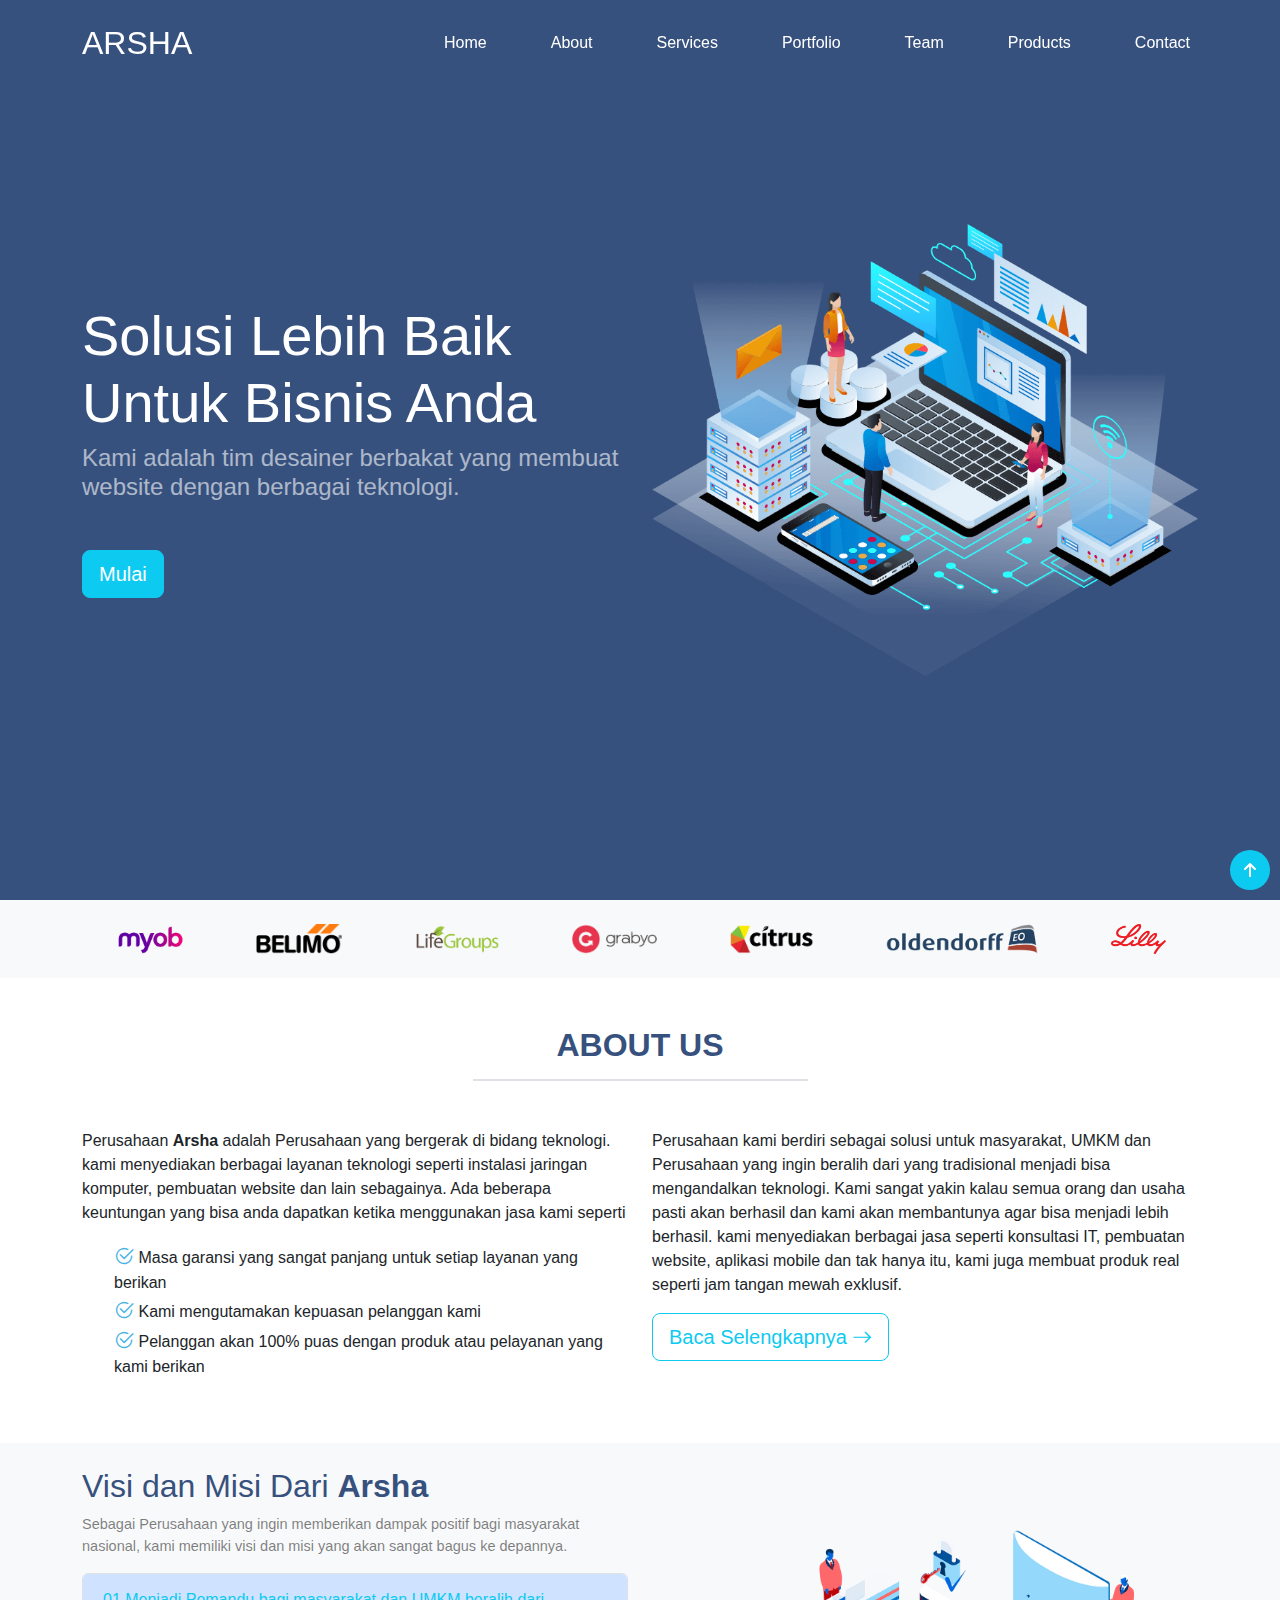
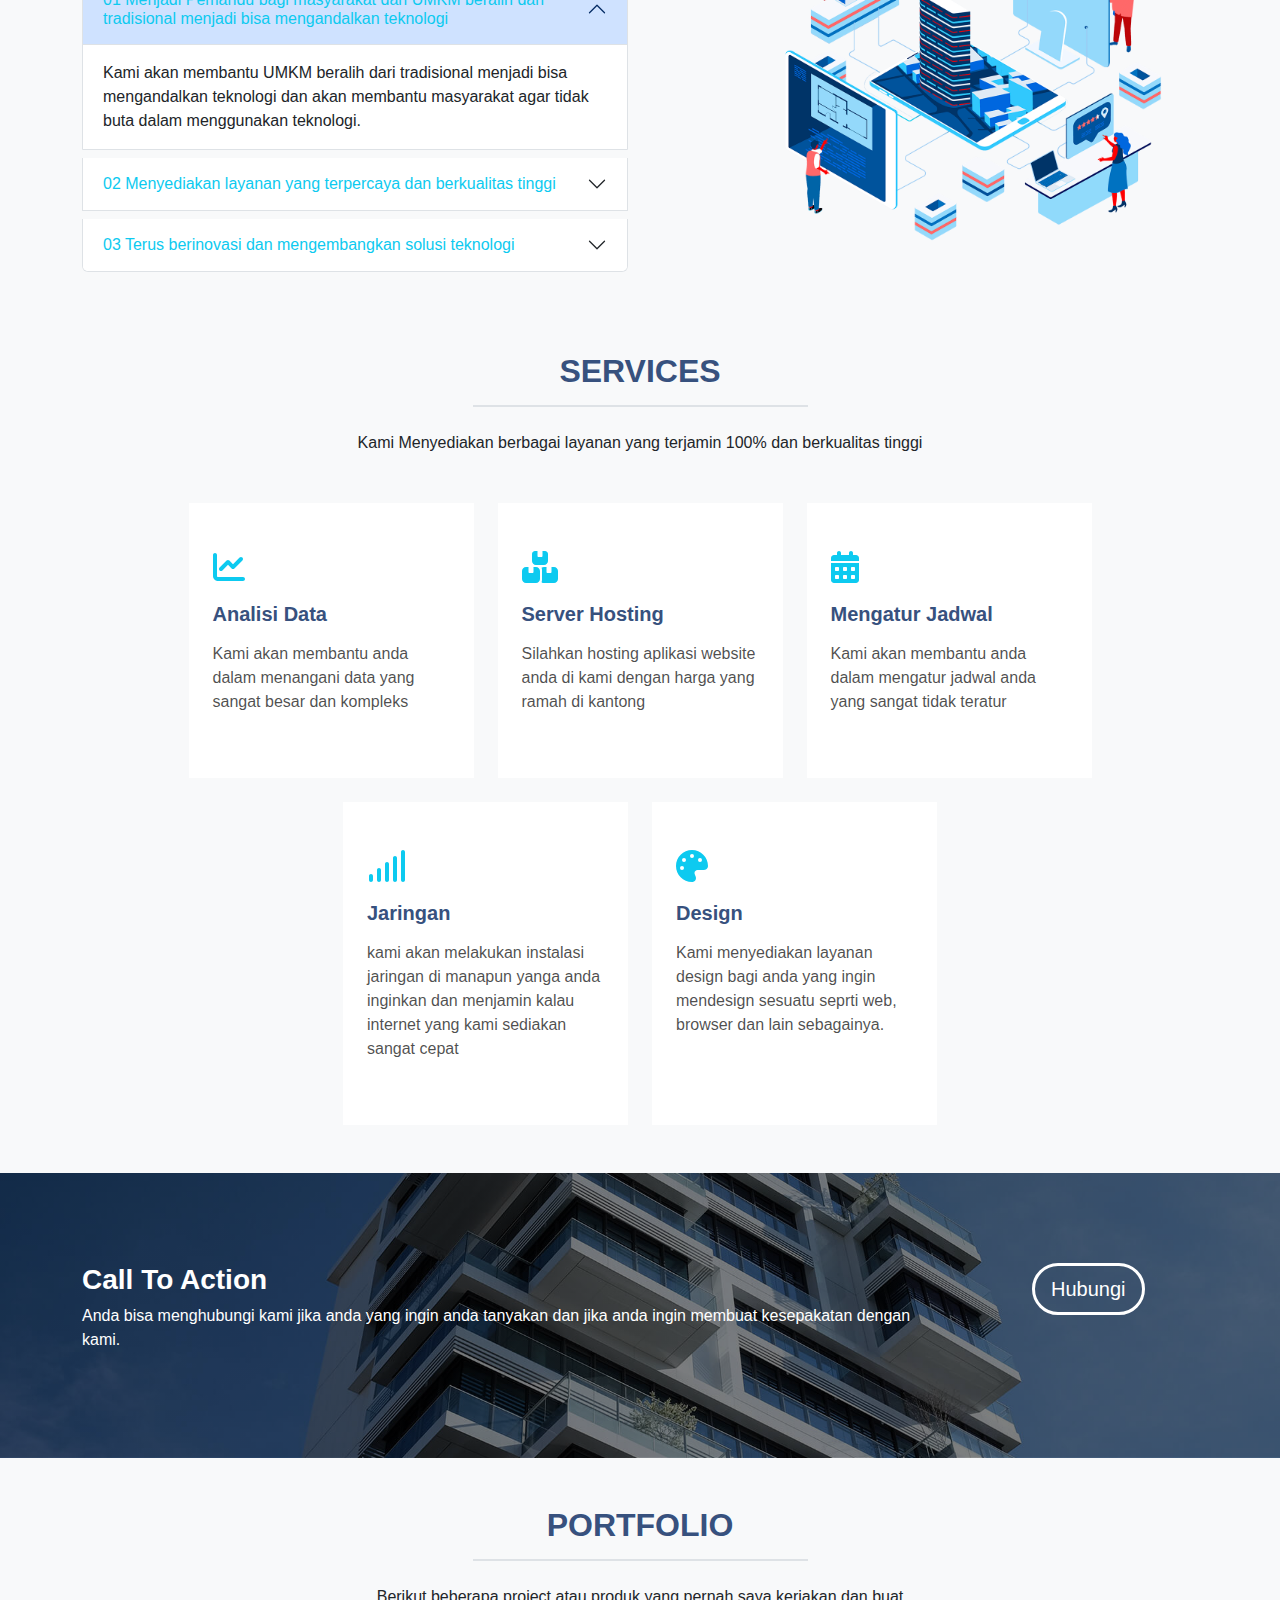
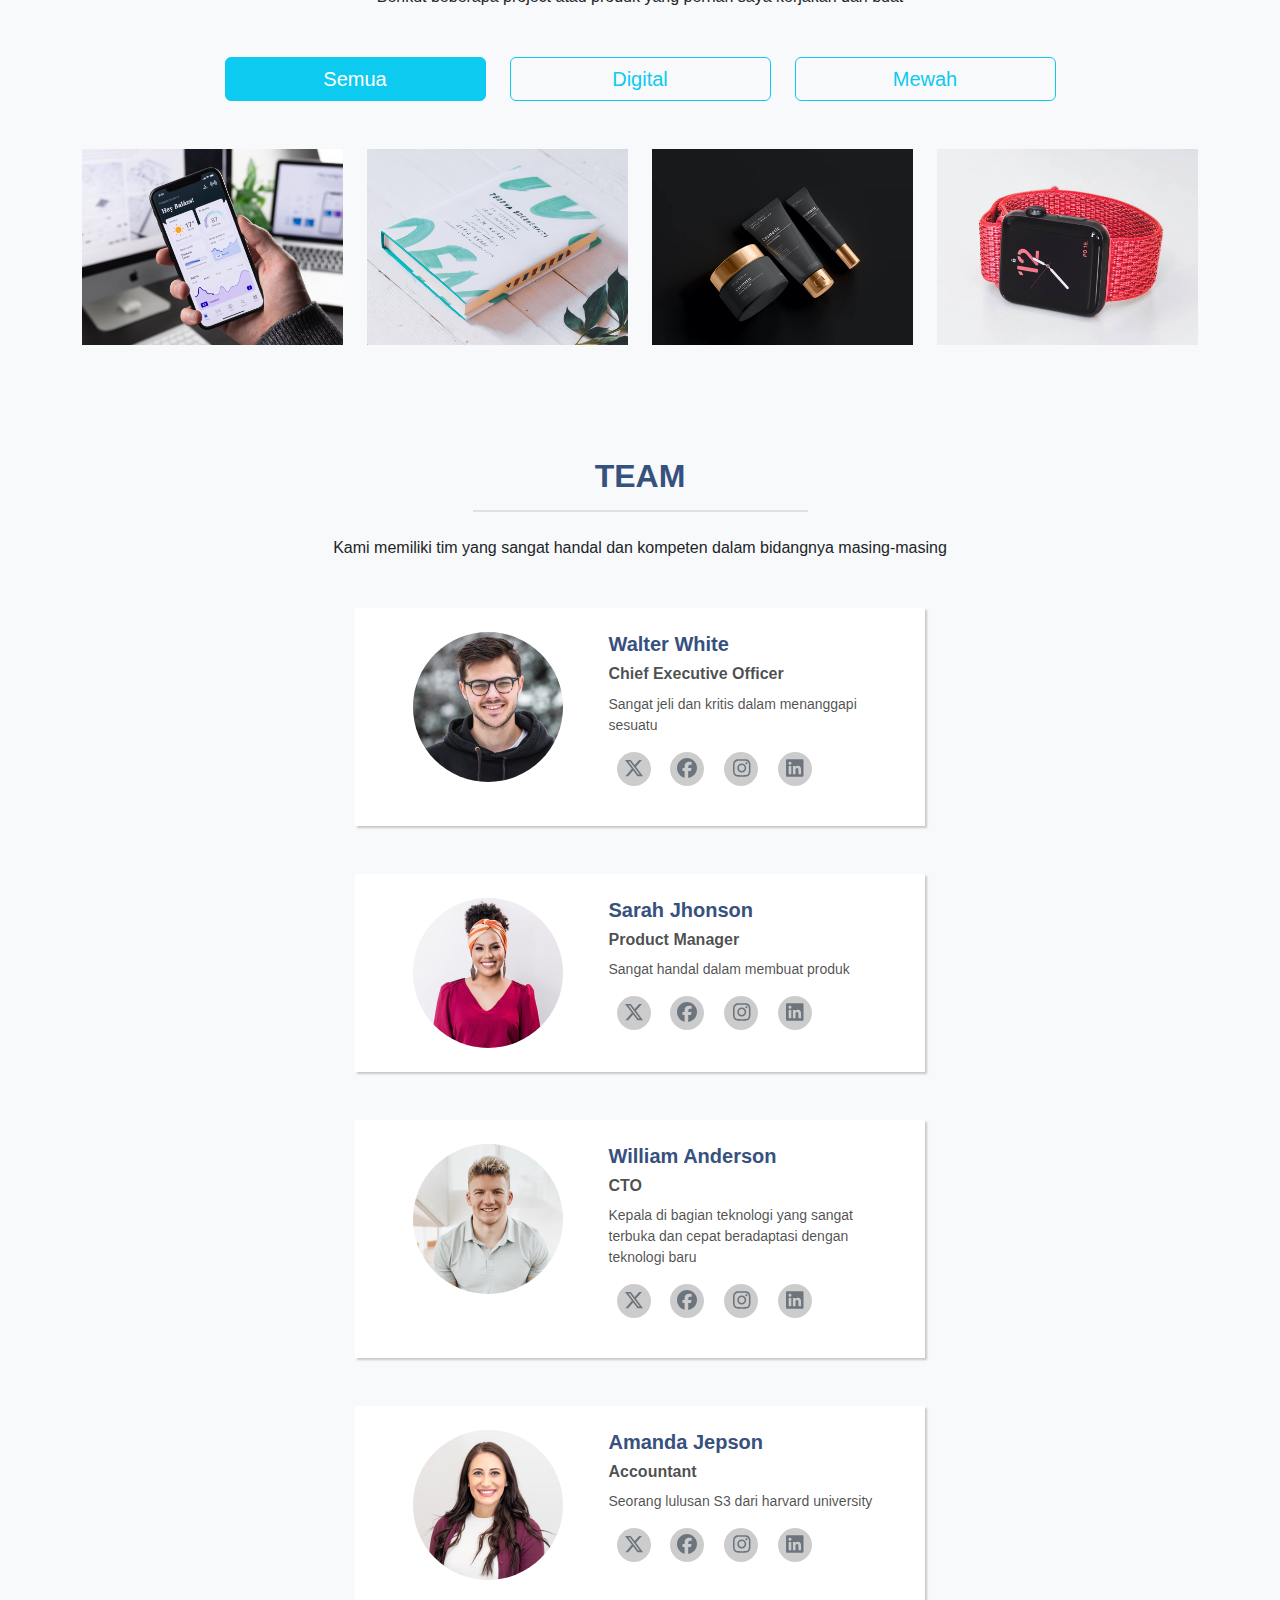
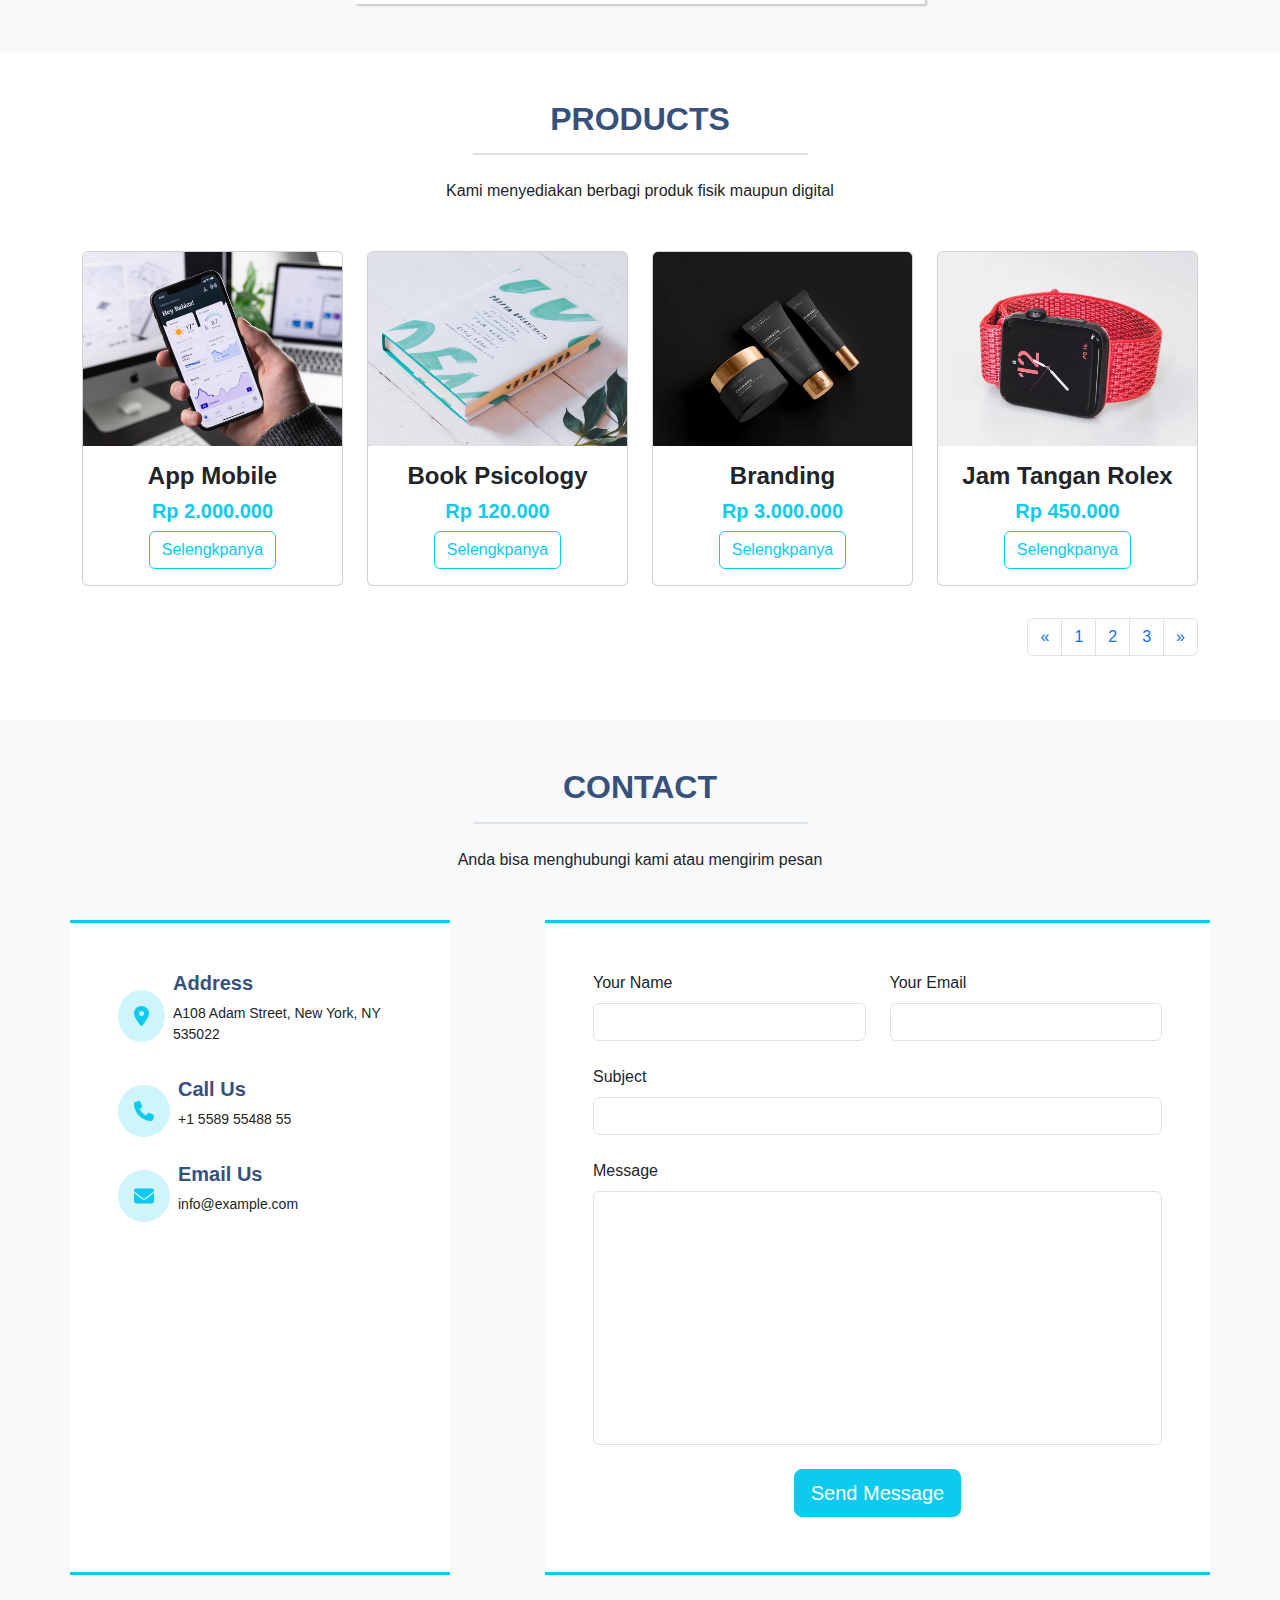
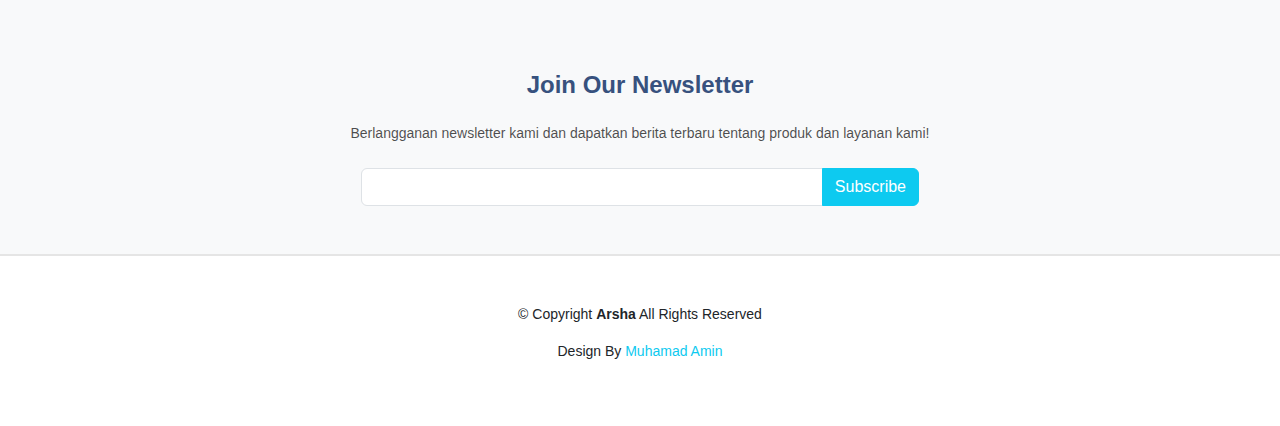
==== index.html @ fa9aa3b6 "membuat company profile Arsha menggunakan bootstrap dan fontawesome" ====
<!DOCTYPE html>
<html lang="en">

<head>
    <meta charset="UTF-8">
    <meta name="viewport" content="width=device-width, initial-scale=1.0">
    <title>Arsha</title>
    <link rel="stylesheet" href="assets/css/bootstrap.min.css">
    <link href="assets/vendor/bootstrap-icons/bootstrap-icons.css" rel="stylesheet">
    <link rel="stylesheet" href="fontawesome/css/all.min.css">
    <link rel="stylesheet" href="assets/css/lightbox.min.css">
    <link rel="shortcut icon" href="assets/img/apple-touch-icon.png" type="image/x-icon">
    <link rel="stylesheet" href="assets/css/style.css">
    <link rel="stylesheet" href="assets/css/responsive.css">
</head>

<body>

    <!-- Header Start -->
    <header>
        <nav class="navbar navbar-expand-lg navbar-dark bg-tranparent fixed-top">
            <div class="container">
                <a class="navbar-brand" href="#">ARSHA</a>
                <button class="navbar-toggler d-lg-none" type="button" data-bs-toggle="collapse"
                    data-bs-target="#collapsibleNavId" aria-controls="collapsibleNavId" aria-expanded="false"
                    aria-label="Toggle navigation">
                    <span class="navbar-toggler-icon"></span>
                </button>
                <div class="collapse navbar-collapse" id="collapsibleNavId">
                    <ul class="navbar-nav ms-auto">
                        <li class="nav-item me-5">
                            <a class="nav-link active" href="#home" aria-current="page">Home </a>
                        </li>
                        <li class="nav-item me-5">
                            <a class="nav-link active" href="#about">About</a>
                        </li>
                        <li class="nav-item me-5">
                            <a class="nav-link active" href="#services">Services</a>
                        </li>
                        <li class="nav-item me-5">
                            <a class="nav-link active" href="#portfolio">Portfolio</a>
                        </li>
                        <li class="nav-item me-5">
                            <a class="nav-link active" href="#team">Team</a>
                        </li>
                        <li class="nav-item me-5">
                            <a class="nav-link active" href="#products">Products</a>
                        </li>
                        <li class="nav-item">
                            <a class="nav-link active" href="#contact">Contact</a>
                        </li>
                    </ul>
                </div>
            </div>
        </nav>
    </header>
    <!-- Header End -->

    <main>

        <!-- Home Start -->
        <section id="home" class="container-fluid home">
            <div class="container h-100">
                <div class="row h-100">
                    <div class="col-md-6 text-white d-flex align-items-center mt-5 mt-md-0">
                        <div>
                            <h2 class="display-4">Solusi Lebih Baik Untuk Bisnis Anda</h2>
                            <h4 class="text-subhome display-7">
                                Kami adalah tim desainer berbakat yang membuat website dengan berbagai teknologi.
                            </h4>

                            <div class="mt-5">
                                <button class="btn btn-info btn-lg text-white">Mulai</button>
                            </div>
                        </div>
                    </div>
                    <div class="col-md-6 d-flex align-items-center">
                        <img src="assets/img/hero-img.png" class="img-fluid" alt="">
                    </div>
                </div>
            </div>
        </section>
        <!-- Home End -->

        <!-- Client Start -->
        <section id="client" class="container-fluid bg-light py-4 client">
            <div class="container">
                <div class="row gx-2 justify-content-center">
                    <img src="assets/img/clients/client-1.png" class="mx-auto mb-md-0 mb-2" alt="">
                    <img src="assets/img/clients/client-2.png" class="mx-auto mb-md-0 mb-2" alt="">
                    <img src="assets/img/clients/client-3.png" class="mx-auto mb-md-0 mb-2" alt="">
                    <img src="assets/img/clients/client-4.png" class="mx-auto mb-md-0 mb-2" alt="">
                    <img src="assets/img/clients/client-5.png" class="mx-auto mb-md-0 mb-2" alt="">
                    <img src="assets/img/clients/client-7.png" class="mx-auto mb-md-0 mb-2" alt="">
                    <img src="assets/img/clients/client-8.png" class="mx-auto mb-md-0 mb-2" alt="">
                </div>
            </div>
        </section>
        <!-- Client End -->

        <!-- About Start -->
        <section id="about" class="container-fluid about py-5">
            <div class="container">
                <h2 class="text-center fw-bold about-title">ABOUT US</h2>
                <div class="d-flex justify-content-center">
                    <div class="border"></div>
                </div>
                <div class="row mt-5">
                    <div class="col-md-6">
                        <p>
                            Perusahaan <b>Arsha</b> adalah Perusahaan yang bergerak di bidang teknologi. kami
                            menyediakan berbagai layanan teknologi seperti instalasi jaringan komputer, pembuatan
                            website dan lain sebagainya. Ada beberapa keuntungan yang bisa anda dapatkan ketika
                            menggunakan jasa kami seperti
                        </p>
                        <ul>
                            <li>
                                <i class="bi bi-check2-circle fs-5"></i> <span>Masa garansi yang sangat panjang untuk
                                    setiap layanan yang berikan</span>
                            </li>
                            <li>
                                <i class="bi bi-check2-circle fs-5"></i> <span>Kami mengutamakan kepuasan pelanggan
                                    kami</span>
                            </li>
                            <li>
                                <i class="bi bi-check2-circle fs-5"></i> <span>Pelanggan akan 100% puas dengan produk
                                    atau pelayanan yang kami berikan</span>
                            </li>
                        </ul>
                    </div>
                    <div class="col-md-6">
                        <p>
                            Perusahaan kami berdiri sebagai solusi untuk masyarakat, UMKM dan Perusahaan yang ingin
                            beralih dari yang tradisional menjadi bisa mengandalkan teknologi. Kami sangat yakin kalau
                            semua orang dan usaha pasti akan berhasil dan kami akan membantunya agar bisa menjadi lebih
                            berhasil. kami menyediakan berbagai jasa seperti konsultasi IT, pembuatan website, aplikasi
                            mobile dan tak hanya itu, kami juga membuat produk real seperti jam tangan mewah exklusif.
                        </p>
                        <a href="#" class="btn btn-outline-info btn-lg">Baca Selengkapnya <i
                                class="bi bi-arrow-right"></i></a>
                    </div>
                </div>
            </div>
        </section>
        <!-- About End -->

        <!-- Moto Start -->
        <section id="moto" class="container-fluid bg-light py-4 moto">
            <div class="container">
                <div class="row">

                    <div class="col-lg-6 moto-text">
                        <h2 class="fs-2">Visi dan Misi Dari <span class="fw-bold">Arsha</span>
                        </h2>
                        <p>
                            Sebagai Perusahaan yang ingin memberikan dampak positif bagi masyarakat nasional, kami
                            memiliki visi dan misi yang akan sangat bagus ke depannya.
                        </p>
                        <div class="accordion" id="accordionExample">

                            <div class="accordion-item mb-2">
                                <h2 class="accordion-header">
                                    <button class="accordion-button text-info" type="button" data-bs-toggle="collapse"
                                        data-bs-target="#collapseOne" aria-expanded="true" aria-controls="collapseOne">
                                        01 Menjadi Pemandu bagi masyarakat dan UMKM beralih dari tradisional menjadi
                                        bisa mengandalkan teknologi
                                    </button>
                                </h2>
                                <div id="collapseOne" class="accordion-collapse collapsed show"
                                    data-bs-parent="#accordionExample">
                                    <div class="accordion-body text-dark">
                                        Kami akan membantu UMKM beralih dari tradisional menjadi bisa mengandalkan
                                        teknologi dan akan membantu masyarakat agar tidak buta dalam menggunakan
                                        teknologi.
                                    </div>
                                </div>
                            </div>

                            <div class="accordion-item mb-2">
                                <h2 class="accordion-header">
                                    <button class="accordion-button collapsed text-info" type="button"
                                        data-bs-toggle="collapse" data-bs-target="#collapseTwo" aria-expanded="false"
                                        aria-controls="collapseTwo">
                                        02 Menyediakan layanan yang terpercaya dan berkualitas tinggi
                                    </button>
                                </h2>
                                <div id="collapseTwo" class="accordion-collapse collapse"
                                    data-bs-parent="#accordionExample">
                                    <p class="accordion-body text-dark">
                                        Kami akan menyediakan layanan yang sangat berkualitas bagi konsumen kami. Kami
                                        juga akan menjadi orang terpercaya yang bisa selalu di andalkan oleh semua
                                        konsumen kami.
                                    </p>
                                </div>
                            </div>

                            <div class="accordion-item mb-2">
                                <h2 class="accordion-header">
                                    <button class="accordion-button collapsed text-info" type="button"
                                        data-bs-toggle="collapse" data-bs-target="#collapseThree" aria-expanded="false"
                                        aria-controls="collapseThree">
                                        03 Terus berinovasi dan mengembangkan solusi teknologi
                                    </button>
                                </h2>
                                <div id="collapseThree" class="accordion-collapse collapse"
                                    data-bs-parent="#accordionExample">
                                    <p class="accordion-body text-dark">
                                        Kami akan selalu berinovasi dan memunculkan hal-hal baru yang akan sangat
                                        bermanfaat bagi semua konsumen kami. Kami juga akan mengembangkan solusi yang
                                        kami berikan dan kami pastikan kalau solusi yang akan kami berikan mengikuti
                                        perkembangan zaman.
                                    </p>
                                </div>
                            </div>

                        </div>
                    </div>

                    <div class="col-lg-5 offset-md-1">
                        <img src="assets/img/why-us.png" class="img-fluid mt-5" alt="">
                    </div>
                </div>
            </div>
        </section>
        <!-- Moto End -->

        <!-- Services Start -->
        <section id="services" class="container-fluid bg-light py-5 services">
            <div class="container">
                <h2 class="text-center fw-bold services-title">SERVICES</h2>
                <div class="d-flex justify-content-center mb-4">
                    <div class="border"></div>
                </div>
                <p class="text-center mb-5">
                    Kami Menyediakan berbagai layanan yang terjamin 100% dan berkualitas tinggi
                </p>
                <div class="row gap-4 justify-content-center">

                    <div class="col-sm-6 col-md-4 col-lg-3 py-5 px-4 bg-white services-card">
                        <a href="">
                            <i class="fa-solid fa-chart-line text-info fs-2 mb-3"></i>
                            <h5 class="card-title mb-md-3">Analisi Data</h5>
                            <p>
                                Kami akan membantu anda dalam menangani data yang sangat besar dan kompleks
                            </p>
                        </a>
                    </div>

                    <div class="col-sm-6 col-md-4 col-lg-3 py-5 px-4 bg-white services-card">
                        <a href="">
                            <i class="fa-solid fa-boxes-stacked text-info fs-2 mb-3"></i>
                            <h5 class="card-title mb-md-3">Server Hosting</h5>
                            <p>
                                Silahkan hosting aplikasi website anda di kami dengan harga yang ramah di kantong
                            </p>
                        </a>
                    </div>

                    <div class="col-sm-6 col-md-4 col-lg-3 py-5 px-4 bg-white services-card">
                        <a href="">
                            <i class="fa-solid fa-calendar-days text-info fs-2 mb-3"></i>
                            <h5 class="card-title mb-md-3">Mengatur Jadwal</h5>
                            <p>
                                Kami akan membantu anda dalam mengatur jadwal anda yang sangat tidak teratur
                            </p>
                        </a>
                    </div>

                    <div class="col-sm-6 col-md-4 col-lg-3 py-5 px-4 bg-white services-card">
                        <a href="">
                            <i class="fa-solid fa-signal text-info fs-2 mb-3"></i>
                            <h5 class="card-title mb-md-3">Jaringan</h5>
                            <p>
                                kami akan melakukan instalasi jaringan di manapun yanga anda inginkan dan menjamin kalau
                                internet yang kami sediakan sangat cepat
                            </p>
                        </a>
                    </div>

                    <div class="col-sm-6 col-md-4 col-lg-3 py-5 px-4 bg-white services-card">
                        <a href="">
                            <i class="fas fa-palette text-info fs-2 mb-3"></i>
                            <h5 class="card-title mb-md-3">Design</h5>
                            <p>
                                Kami menyediakan layanan design bagi anda yang ingin mendesign sesuatu seprti web,
                                browser dan lain sebagainya.
                            </p>
                        </a>
                    </div>

                </div>
            </div>
        </section>
        <!-- Services End -->

        <!-- Call To Action Start -->
        <section id="call" class="container-fluid call">
            <div class="container">
                <div class="row justify-content-center">
                    <div class="col-md-12 col-lg-9 text-white">
                        <h3 class="fw-bold">Call To Action</h3>
                        <p>
                            Anda bisa menghubungi kami jika anda yang ingin anda tanyakan dan jika anda ingin membuat
                            kesepakatan dengan kami.
                        </p>
                    </div>
                    <div class="col-md-4 col-lg-2 offset-lg-1 d-flex justify-content-center d-lg-block">
                        <button class="btn btn-outline-info btn-lg text-white">Hubungi</button>
                    </div>
                </div>
            </div>
        </section>
        <!-- Call To Action End -->

        <!-- Portfolio Start -->
        <section id="portfolio" class="container-fluid bg-light py-5 portfolio">
            <div class="container">
                <h2 class="text-center fw-bold portfolio-title">PORTFOLIO</h2>
                <div class="d-flex justify-content-center mb-4">
                    <div class="border"></div>
                </div>
                <p class="text-center mb-5">
                    Berikut beberapa project atau produk yang pernah saya kerjakan dan buat
                </p>

                <div class="row justify-content-center">
                    <div class="col-sm-6 col-md-4 col-lg-3 mb-3 mb-md-0">
                        <button id="tombolSemuaProduk" onclick="tampilkanSemuaProduk()"
                            class="btn btn-outline-info w-100 fs-5">
                            Semua
                        </button>
                    </div>
                    <div class="col-sm-6 col-md-4 col-lg-3 mb-3 mb-md-0">
                        <button id="tombolProdukDigital" onclick="tampilkanProdukDigital()"
                            class="btn btn-outline-info w-100 fs-5">
                            Digital
                        </button>
                    </div>
                    <div class="col-sm-6 col-md-4 col-lg-3 mb-3 mb-md-0">
                        <button id="tombolProdukMewah" onclick="tampilkanProdukMewah()"
                            class="btn btn-outline-info w-100 fs-5">
                            Mewah
                        </button>
                    </div>
                </div>

                <div id="semuaProduk">
                    <div class="row justify-content-center mt-5">
                        <div class="col-sm-6 col-md-4 col-lg-3 mb-3">
                            <a href="assets/img/portfolio/app-1.jpg" data-lightbox="Analisis Data"
                                data-title="Analisis Data">
                                <img src="assets/img/portfolio/app-1.jpg" class="img-fluid" alt="">
                            </a>
                        </div>
                        <div class="col-sm-6 col-md-4 col-lg-3 mb-3">
                            <a href="assets/img/portfolio/books-1.jpg" data-lightbox="Books" data-title="Books">
                                <img src="assets/img/portfolio/books-1.jpg" class="img-fluid" alt="">
                            </a>
                        </div>
                        <div class="col-sm-6 col-md-4 col-lg-3 mb-3">
                            <a href="assets/img/portfolio/branding-1.jpg" data-lightbox="branding"
                                data-title="branding">
                                <img src="assets/img/portfolio/branding-1.jpg" class="img-fluid" alt="">
                            </a>
                        </div>
                        <div class="col-sm-6 col-md-4 col-lg-3 mb-3">
                            <a href="assets/img/portfolio/product-1.jpg" data-lightbox="Jam Tangan"
                                data-title="Jam Tangan">
                                <img src="assets/img/portfolio/product-1.jpg" class="img-fluid" alt="">
                            </a>
                        </div>
                    </div>
                </div>

                <div id="produkDigital">
                    <div class="row justify-content-center mt-5">
                        <div class="col-sm-6 col-md-4 col-lg-3 mb-3">
                            <a href="assets/img/portfolio/app-1.jpg" data-lightbox="Analisis Data"
                                data-title="Analisis Data">
                                <img src="assets/img/portfolio/app-1.jpg" class="img-fluid" alt="">
                            </a>
                        </div>
                    </div>
                </div>

                <div id="produkMewah">
                    <div class="row justify-content-center mt-5">
                        <div class="col-sm-6 col-md-4 col-lg-3 mb-3">
                            <a href="assets/img/portfolio/books-1.jpg" data-lightbox="Books" data-title="Books">
                                <img src="assets/img/portfolio/books-1.jpg" class="img-fluid" alt="">
                            </a>
                        </div>
                        <div class="col-sm-6 col-md-4 col-lg-3 mb-3">
                            <a href="assets/img/portfolio/branding-1.jpg" data-lightbox="branding"
                                data-title="branding">
                                <img src="assets/img/portfolio/branding-1.jpg" class="img-fluid" alt="">
                            </a>
                        </div>
                        <div class="col-sm-6 col-md-4 col-lg-3 mb-3">
                            <a href="assets/img/portfolio/product-1.jpg" data-lightbox="Jam Tangan"
                                data-title="Jam Tangan">
                                <img src="assets/img/portfolio/product-1.jpg" class="img-fluid" alt="">
                            </a>
                        </div>
                    </div>
                </div>

            </div>
        </section>
        <!-- Portfolio End -->

        <!-- Team Start -->
        <section id="team" class="container-fluid bg-light py-5 team">
            <div class="container">
                <h2 class="text-center fw-bold team-title">TEAM</h2>
                <div class="d-flex justify-content-center mb-4">
                    <div class="border"></div>
                </div>
                <p class="text-center mb-5">
                    Kami memiliki tim yang sangat handal dan kompeten dalam bidangnya masing-masing
                </p>

                <div class="row gap-5 justify-content-center">

                    <div class="col-lg-6">
                        <div class="bg-white p-4 row card-team">
                            <a href="assets/img/team/team-1.jpg" data-lightbox="Walter White" data-title="Walter White"
                                class="col-lg-5 text-center">
                                <img src="assets/img/team/team-1.jpg" class="img-fluid" alt="">
                            </a>
                            <div class="col-lg-7 mt-4 text-center text-lg-start mt-lg-0">
                                <h4>Walter White</h4>
                                <h6>Chief Executive Officer</h6>
                                <p>
                                    Sangat jeli dan kritis dalam menanggapi sesuatu
                                </p>
                                <p>
                                    <a href="" class="mx-2 team-social">
                                        <i class="fa-brands fa-x-twitter text-secondary fs-5"></i>
                                    </a>
                                    <a href="" class="mx-2 team-social">
                                        <i class="fa-brands fa-facebook text-secondary fs-5"></i>
                                    </a>
                                    <a href="" class="mx-2 team-social">
                                        <i class="fa-brands fa-instagram text-secondary fs-5"></i>
                                    </a>
                                    <a href="" class="mx-2 team-social">
                                        <i class="fa-brands fa-linkedin text-secondary fs-5"></i>
                                    </a>
                                </p>
                            </div>
                        </div>
                    </div>

                    <div class="col-lg-6">
                        <div class="bg-white p-4 row card-team">
                            <a href="assets/img/team/team-2.jpg" data-lightbox="Sarah Jhonson"
                                data-title="Sarah Jhonson" class="col-lg-5 text-center">
                                <img src="assets/img/team/team-2.jpg" class="img-fluid" alt="">
                            </a>
                            <div class="col-lg-7 mt-4 text-center text-lg-start mt-lg-0">
                                <h4>Sarah Jhonson</h4>
                                <h6>Product Manager</h6>
                                <p>
                                    Sangat handal dalam membuat produk
                                </p>
                                <p>
                                    <a href="" class="mx-2 team-social">
                                        <i class="fa-brands fa-x-twitter text-secondary fs-5"></i>
                                    </a>
                                    <a href="" class="mx-2 team-social">
                                        <i class="fa-brands fa-facebook text-secondary fs-5"></i>
                                    </a>
                                    <a href="" class="mx-2 team-social">
                                        <i class="fa-brands fa-instagram text-secondary fs-5"></i>
                                    </a>
                                    <a href="" class="mx-2 team-social">
                                        <i class="fa-brands fa-linkedin text-secondary fs-5"></i>
                                    </a>
                                </p>
                            </div>
                        </div>
                    </div>

                    <div class="col-lg-6">
                        <div class="bg-white p-4 row card-team">
                            <a href="assets/img/team/team-3.jpg" data-lightbox="William Anderson"
                                data-title="William Anderson" class="col-lg-5 text-center">
                                <img src="assets/img/team/team-3.jpg" class="img-fluid" alt="">
                            </a>
                            <div class="col-lg-7 mt-4 text-center text-lg-start mt-lg-0">
                                <h4>William Anderson</h4>
                                <h6>CTO</h6>
                                <p>
                                    Kepala di bagian teknologi yang sangat terbuka dan cepat beradaptasi dengan
                                    teknologi baru
                                </p>
                                <p>
                                    <a href="" class="mx-2 team-social">
                                        <i class="fa-brands fa-x-twitter text-secondary fs-5"></i>
                                    </a>
                                    <a href="" class="mx-2 team-social">
                                        <i class="fa-brands fa-facebook text-secondary fs-5"></i>
                                    </a>
                                    <a href="" class="mx-2 team-social">
                                        <i class="fa-brands fa-instagram text-secondary fs-5"></i>
                                    </a>
                                    <a href="" class="mx-2 team-social">
                                        <i class="fa-brands fa-linkedin text-secondary fs-5"></i>
                                    </a>
                                </p>
                            </div>
                        </div>
                    </div>

                    <div class="col-lg-6">
                        <div class="bg-white p-4 row card-team">
                            <a href="assets/img/team/team-4.jpg" data-lightbox="Amanda Jepson"
                                data-title="Amanda Jepson" class="col-lg-5 text-center">
                                <img src="assets/img/team/team-4.jpg" class="img-fluid" alt="">
                            </a>
                            <div class="col-lg-7 mt-4 text-center text-lg-start mt-lg-0">
                                <h4>Amanda Jepson</h4>
                                <h6>Accountant</h6>
                                <p>
                                    Seorang lulusan S3 dari harvard university
                                </p>
                                <p>
                                    <a href="" class="mx-2 team-social">
                                        <i class="fa-brands fa-x-twitter text-secondary fs-5"></i>
                                    </a>
                                    <a href="" class="mx-2 team-social">
                                        <i class="fa-brands fa-facebook text-secondary fs-5"></i>
                                    </a>
                                    <a href="" class="mx-2 team-social">
                                        <i class="fa-brands fa-instagram text-secondary fs-5"></i>
                                    </a>
                                    <a href="" class="mx-2 team-social">
                                        <i class="fa-brands fa-linkedin text-secondary fs-5"></i>
                                    </a>
                                </p>
                            </div>
                        </div>
                    </div>

                </div>
            </div>
        </section>
        <!-- Team End -->

        <!-- Products Start -->
        <section id="products" class="container-fluid py-5 products">
            <div class="container">
                <h2 class="text-center fw-bold products-title">PRODUCTS</h2>
                <div class="d-flex justify-content-center mb-4">
                    <div class="border"></div>
                </div>
                <p class="text-center mb-5">
                    Kami menyediakan berbagi produk fisik maupun digital
                </p>

                <div class="row justify-content-center">

                    <div class="col-sm-6 col-md-4 col-lg-3 mb-3">
                        <div class="card text-center">
                            <a href="assets/img/portfolio/app-1.jpg" data-lightbox="App Mobile" data-title="App Mobile">
                                <img class="card-img-top img-fluid" src="assets/img/portfolio/app-1.jpg" alt="App" />
                            </a>
                            <div class="card-body">
                                <h4 class="card-title fw-bold">App Mobile</h4>
                                <h5 class="text-info fw-bold">Rp 2.000.000</h5>
                                <a href="produk-detail.html" class="btn btn-outline-info">Selengkpanya</a>
                            </div>
                        </div>

                    </div>

                    <div class="col-sm-6 col-md-4 col-lg-3 mb-3">
                        <div class="card text-center">
                            <a href="assets/img/portfolio/books-1.jpg" data-lightbox="Book Psikology"
                                data-title="Book Psikology">
                                <img class="card-img-top img-fluid" src="assets/img/portfolio/books-1.jpg"
                                    alt="Book Psikology" />
                            </a>
                            <div class="card-body">
                                <h4 class="card-title fw-bold">Book Psicology</h4>
                                <h5 class="text-info fw-bold">Rp 120.000</h5>
                                <a href="produk-detail.html" class="btn btn-outline-info">Selengkpanya</a>
                            </div>
                        </div>

                    </div>

                    <div class="col-sm-6 col-md-4 col-lg-3 mb-3">
                        <div class="card text-center">
                            <a href="assets/img/portfolio/branding-1.jpg" data-lightbox="Branding"
                                data-title="Branding">
                                <img class="card-img-top img-fluid" src="assets/img/portfolio/branding-1.jpg"
                                    alt="Branding" />
                            </a>
                            <div class="card-body">
                                <h4 class="card-title fw-bold">Branding</h4>
                                <h5 class="text-info fw-bold">Rp 3.000.000</h5>
                                <a href="produk-detail.html" class="btn btn-outline-info">Selengkpanya</a>
                            </div>
                        </div>

                    </div>

                    <div class="col-sm-6 col-md-4 col-lg-3 mb-3">
                        <div class="card text-center">
                            <a href="assets/img/portfolio/product-1.jpg" data-lightbox="Jam Tangan Rolex"
                                data-title="Jam Tangan Rolex">
                                <img class="card-img-top img-fluid" src="assets/img/portfolio/product-1.jpg"
                                    alt="Jam Tangan ROlex" />
                            </a>
                            <div class="card-body">
                                <h4 class="card-title fw-bold">Jam Tangan Rolex</h4>
                                <h5 class="text-info fw-bold">Rp 450.000</h5>
                                <a href="produk-detail.html" class="btn btn-outline-info">Selengkpanya</a>
                            </div>
                        </div>

                    </div>

                </div>
                <!-- Pagination Start -->
                <div class="d-flex justify-content-end mt-3">
                    <nav aria-label="Page navigation example">
                        <ul class="pagination">
                            <li class="page-item">
                                <a class="page-link" href="#" aria-label="Previous">
                                    <span aria-hidden="true">&laquo;</span>
                                </a>
                            </li>
                            <li class="page-item"><a class="page-link" href="#">1</a></li>
                            <li class="page-item"><a class="page-link" href="#">2</a></li>
                            <li class="page-item"><a class="page-link" href="#">3</a></li>
                            <li class="page-item">
                                <a class="page-link" href="#" aria-label="Next">
                                    <span aria-hidden="true">&raquo;</span>
                                </a>
                            </li>
                        </ul>
                    </nav>
                </div>
                <!-- Pagination End -->
            </div>
        </section>
        <!-- Products End -->

        <!-- Contact Start -->
        <section id="contact" class="container-fluid bg-light py-5 contact">
            <div class="container">
                <h2 class="text-center fw-bold contact-title">CONTACT</h2>
                <div class="d-flex justify-content-center mb-4">
                    <div class="border"></div>
                </div>
                <p class="text-center mb-5">
                    Anda bisa menghubungi kami atau mengirim pesan
                </p>

                <div class="row">

                    <div class="col-lg-4 bg-white p-5 mb-5 mb-lg-0 card-contact">

                        <div class="w-100 mb-3 item-info">
                            <i class="fa-solid fa-location-dot fs-5 p-3 me-2 icon"></i>
                            <div class="text-contact">
                                <h3>Address</h3>
                                <p>A108 Adam Street, New York, NY 535022</p>
                            </div>
                        </div>

                        <div class="w-100 mb-3 item-info">
                            <i class="fa-solid fa-phone fs-5 p-3 me-2 icon"></i>
                            <div class="text-contact">
                                <h3>Call Us</h3>
                                <p>+1 5589 55488 55</p>
                            </div>
                        </div>

                        <div class="w-100 mb-3 item-info">
                            <i class="fa-solid fa-envelope fs-5 p-3 me-2 icon"></i>
                            <div class="text-contact">
                                <h3>Email Us</h3>
                                <p>info@example.com</p>
                            </div>
                        </div>

                        <iframe
                            src="https://www.google.com/maps/embed?pb=!1m14!1m8!1m3!1d48389.78314118045!2d-74.006138!3d40.710059!3m2!1i1024!2i768!4f13.1!3m3!1m2!1s0x89c25a22a3bda30d%3A0xb89d1fe6bc499443!2sDowntown%20Conference%20Center!5e0!3m2!1sen!2sus!4v1676961268712!5m2!1sen!2sus"
                            frameborder="0" style="border:0; width: 100%; height: 270px;" allowfullscreen=""
                            loading="lazy" referrerpolicy="no-referrer-when-downgrade"></iframe>

                    </div>

                    <div class="col-lg-7 offset-lg-1 bg-white p-5 card-contact">
                        <form action="" method="post">
                            <div class="row gy-4">
                                <div class="col-md-6">
                                    <label for="name" class="form-label">Your Name</label>
                                    <input type="text" class="form-control" id="name">
                                </div>
                                <div class="col-md-6">
                                    <label for="email" class="form-label">Your Email</label>
                                    <input type="email" class="form-control" id="email">
                                </div>
                                <div class="col-md-12">
                                    <label for="subject" class="form-label">Subject</label>
                                    <input type="text" class="form-control" id="subject">
                                </div>
                                <div class="col-md-12">
                                    <label for="message" class="form-label">Message</label>
                                    <textarea id="message" class="form-control" cols="30" rows="10"></textarea>
                                </div>
                                <div class="col-md-12 text-center">
                                    <button type="submit" class="btn btn-info btn-lg text-white">Send Message</button>
                                </div>
                            </div>
                        </form>
                    </div>
                </div>
            </div>
        </section>
        <!-- Contact End -->

    </main>

    <footer>

        <!-- Subscibe Start -->
        <section id="subscribe" class="container-fluid bg-light py-5 subscribe">
            <div class="container text-center">
                <h2 class="mb-4">Join Our Newsletter</h2>
                <p>
                    Berlangganan newsletter kami dan dapatkan berita terbaru tentang produk dan layanan kami!
                </p>
                <div class="col-md-10 col-lg-6 mx-auto mt-4">
                    <form action="" method="post">
                        <div class="input-group">
                            <input type="text" class="form-control" placeholder="" aria-label="Button"
                                aria-describedby="" />
                            <button class="btn btn-info text-white" type="button" id="">
                                Subscribe
                            </button>
                        </div>
                    </form>
                </div>
            </div>
        </section>
        <!-- Subscibe End -->

        <section class="container-fluid py-5 text-center copyright">
            <p>&copy; Copyright <b>Arsha</b> All Rights Reserved</p>
            <p>Design By <a href="https://muhamad-amin.github.io" target="_blank">Muhamad Amin</a></p>
        </section>

    </footer>

    <a href="#" id="scroll-top" class="d-flex align-items-center justify-content-center scroll-top">
        <i class="fa-solid fa-arrow-up"></i>
    </a>

    <script src="assets/js/bootstrap.bundle.min.js"></script>
    <script src="fontawesome/js/all.min.js"></script>
    <script src="assets/js/lightbox-plus-jquery.min.js"></script>
    <script src="assets/js/script.js"></script>
</body>

</html>
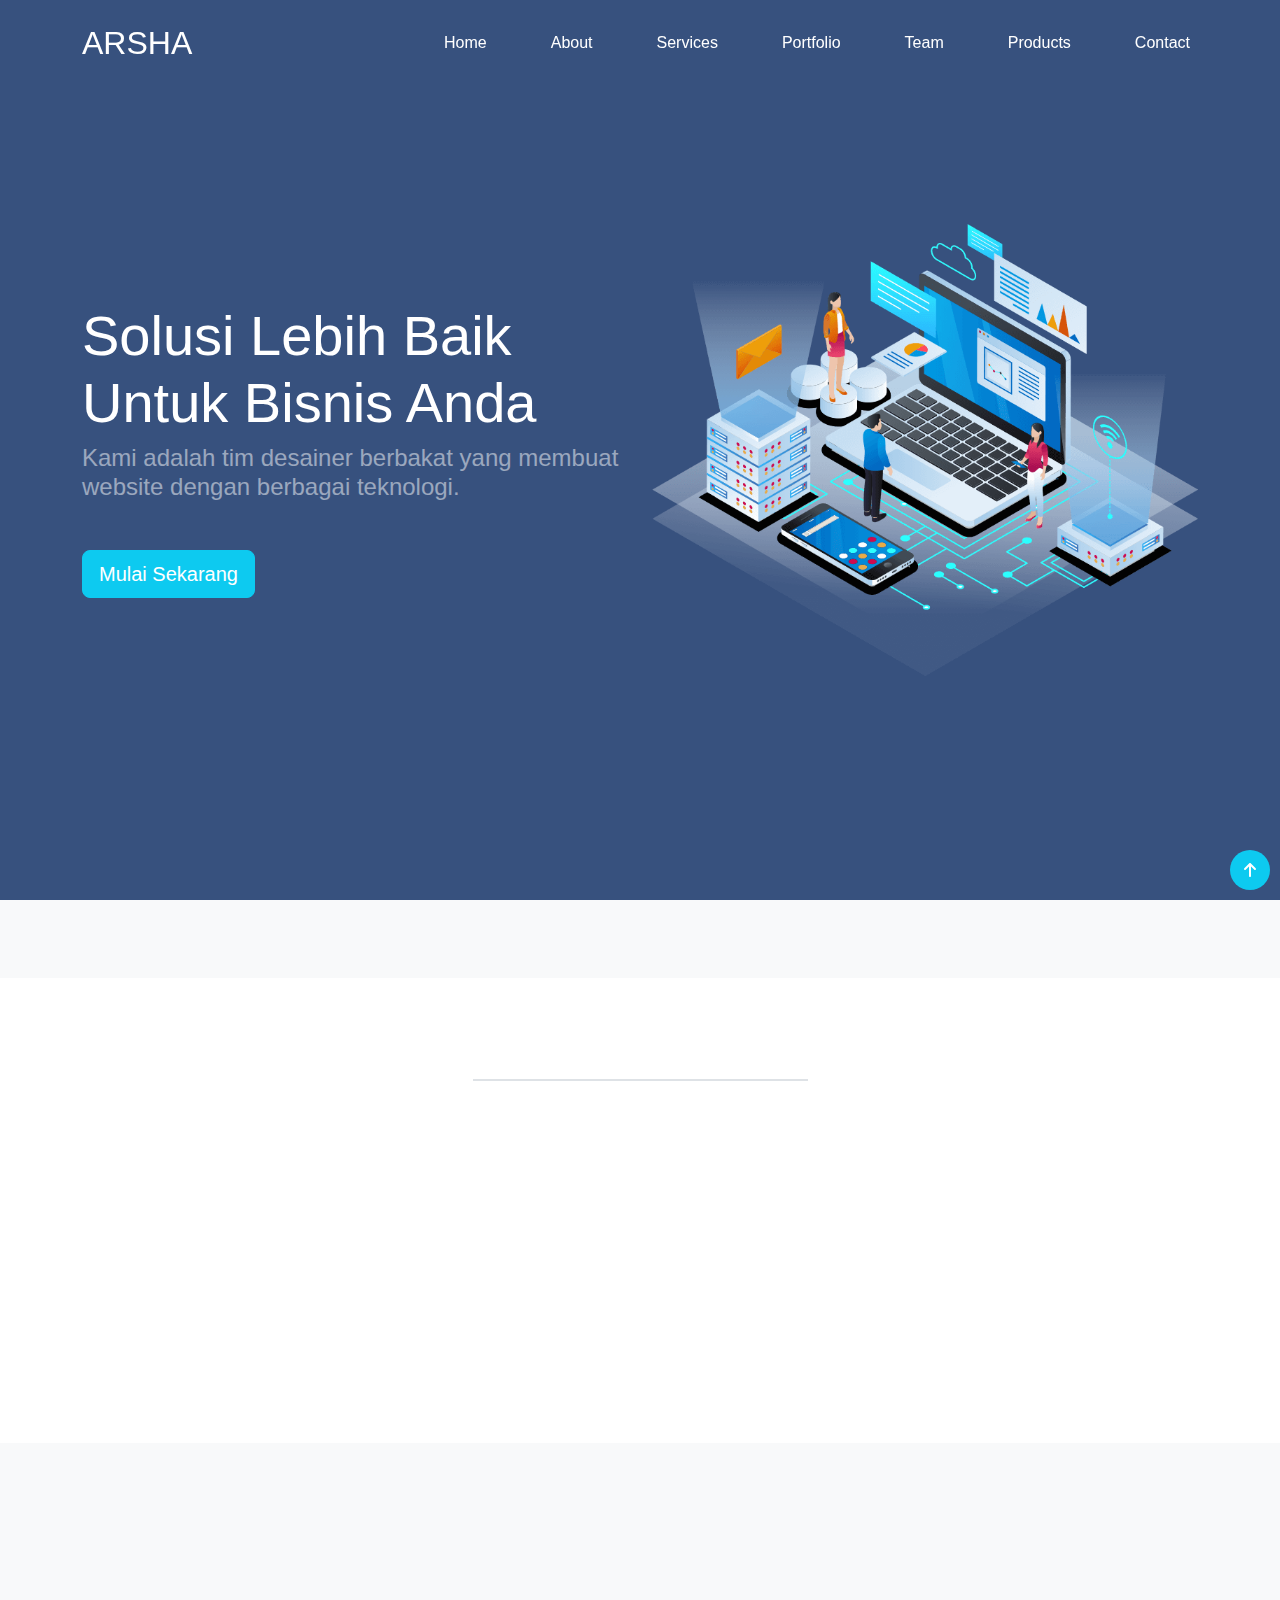
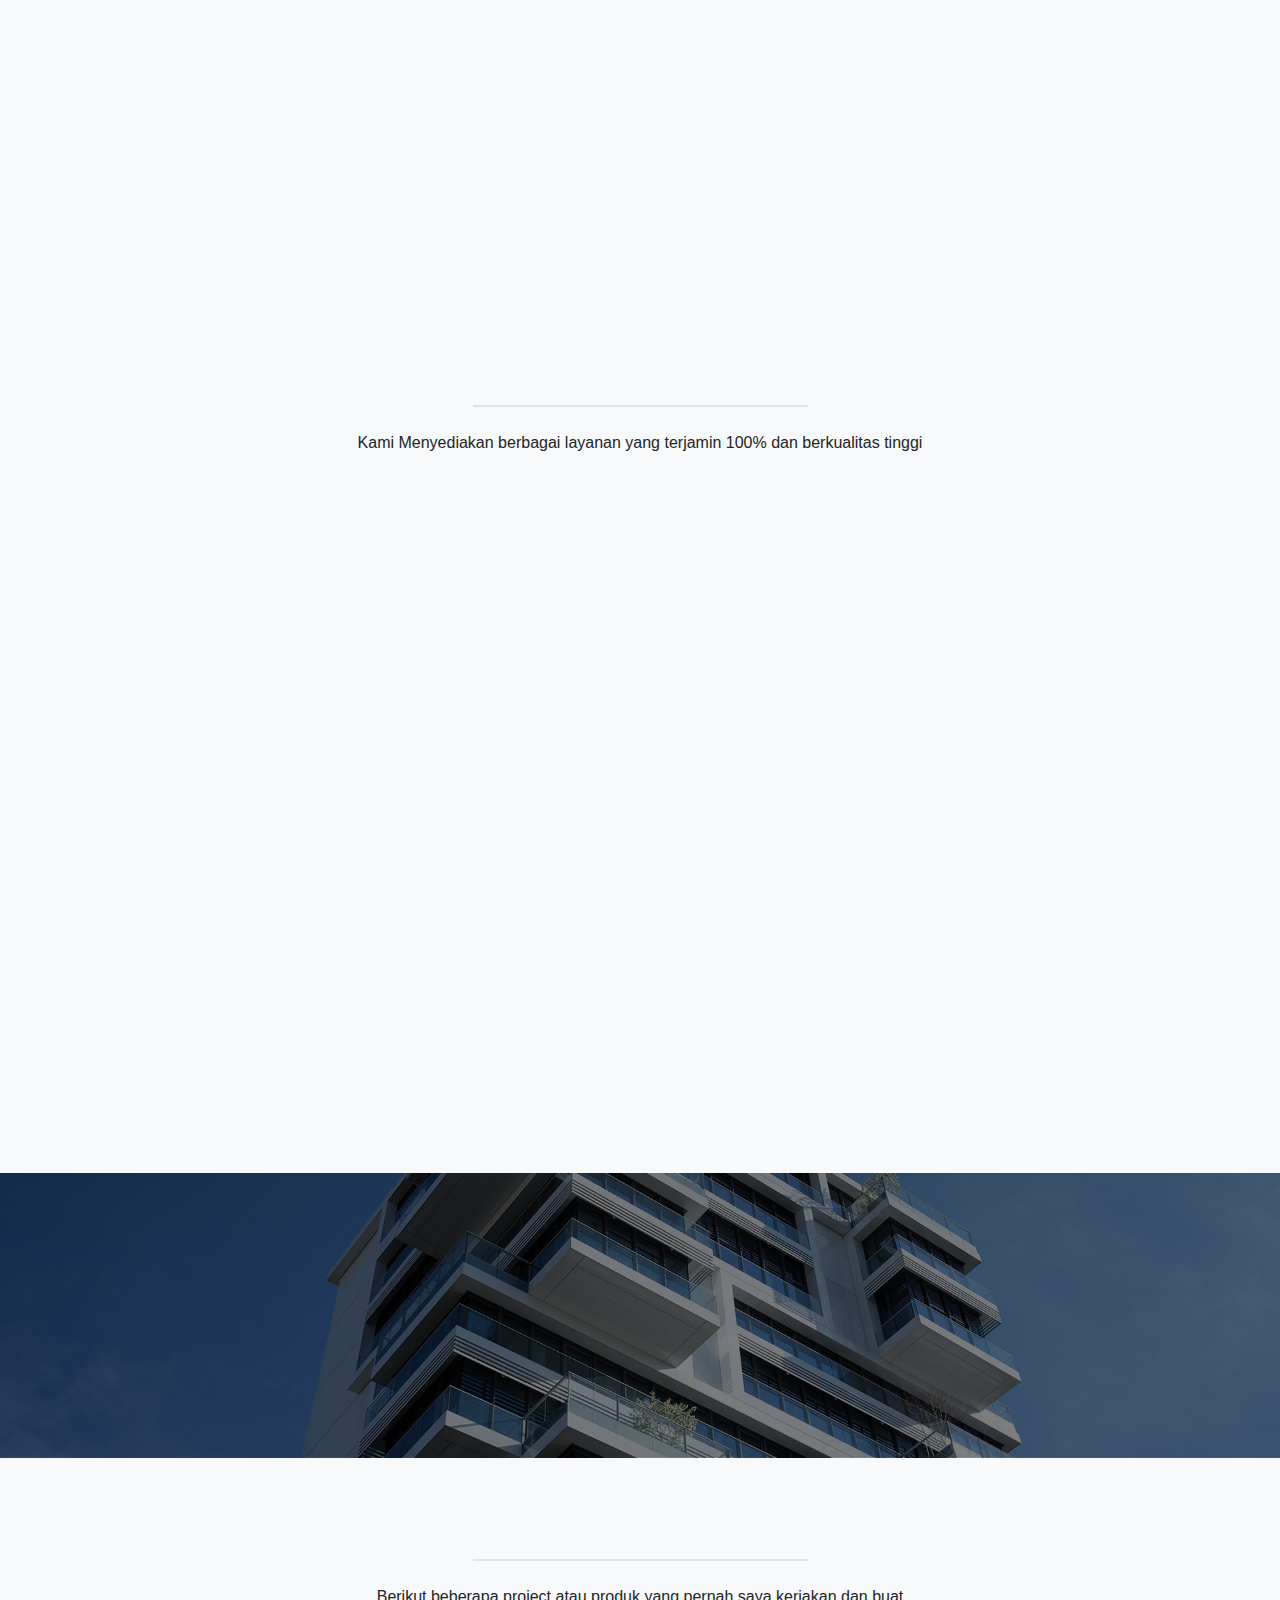
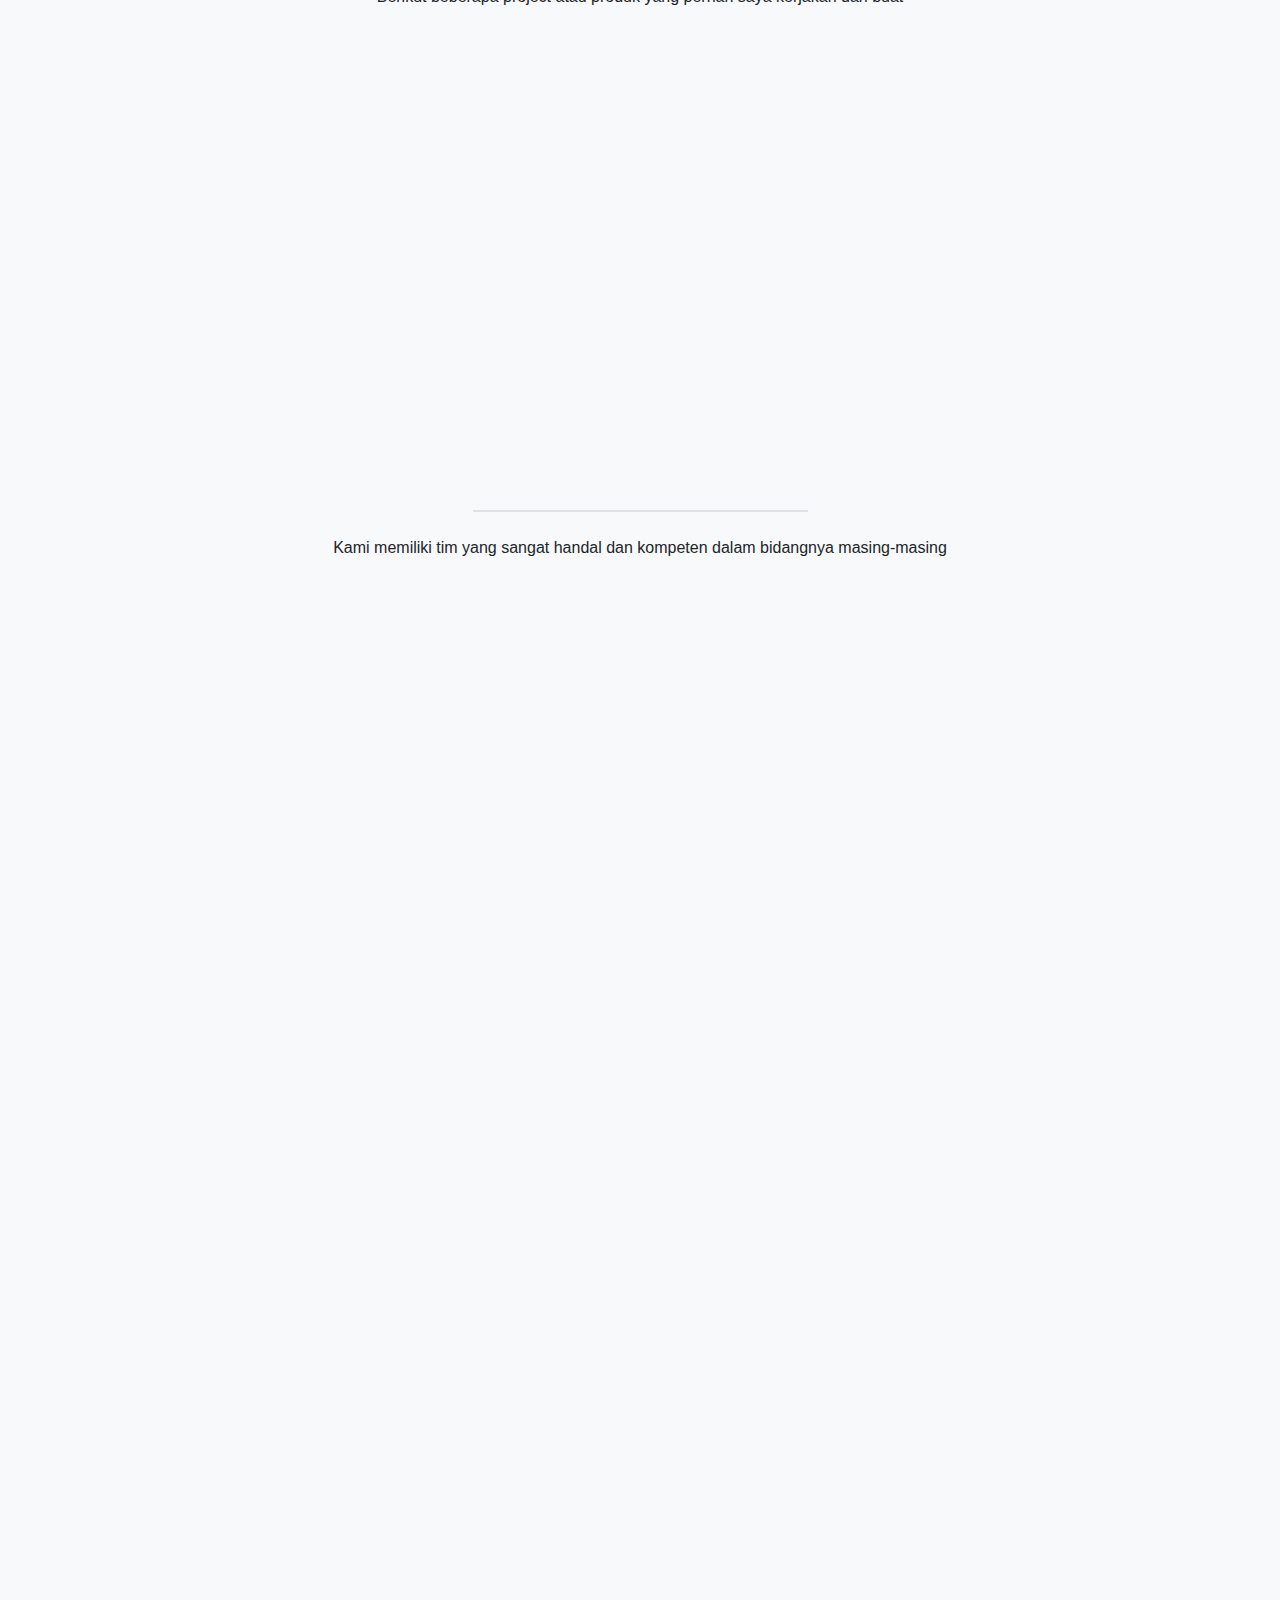
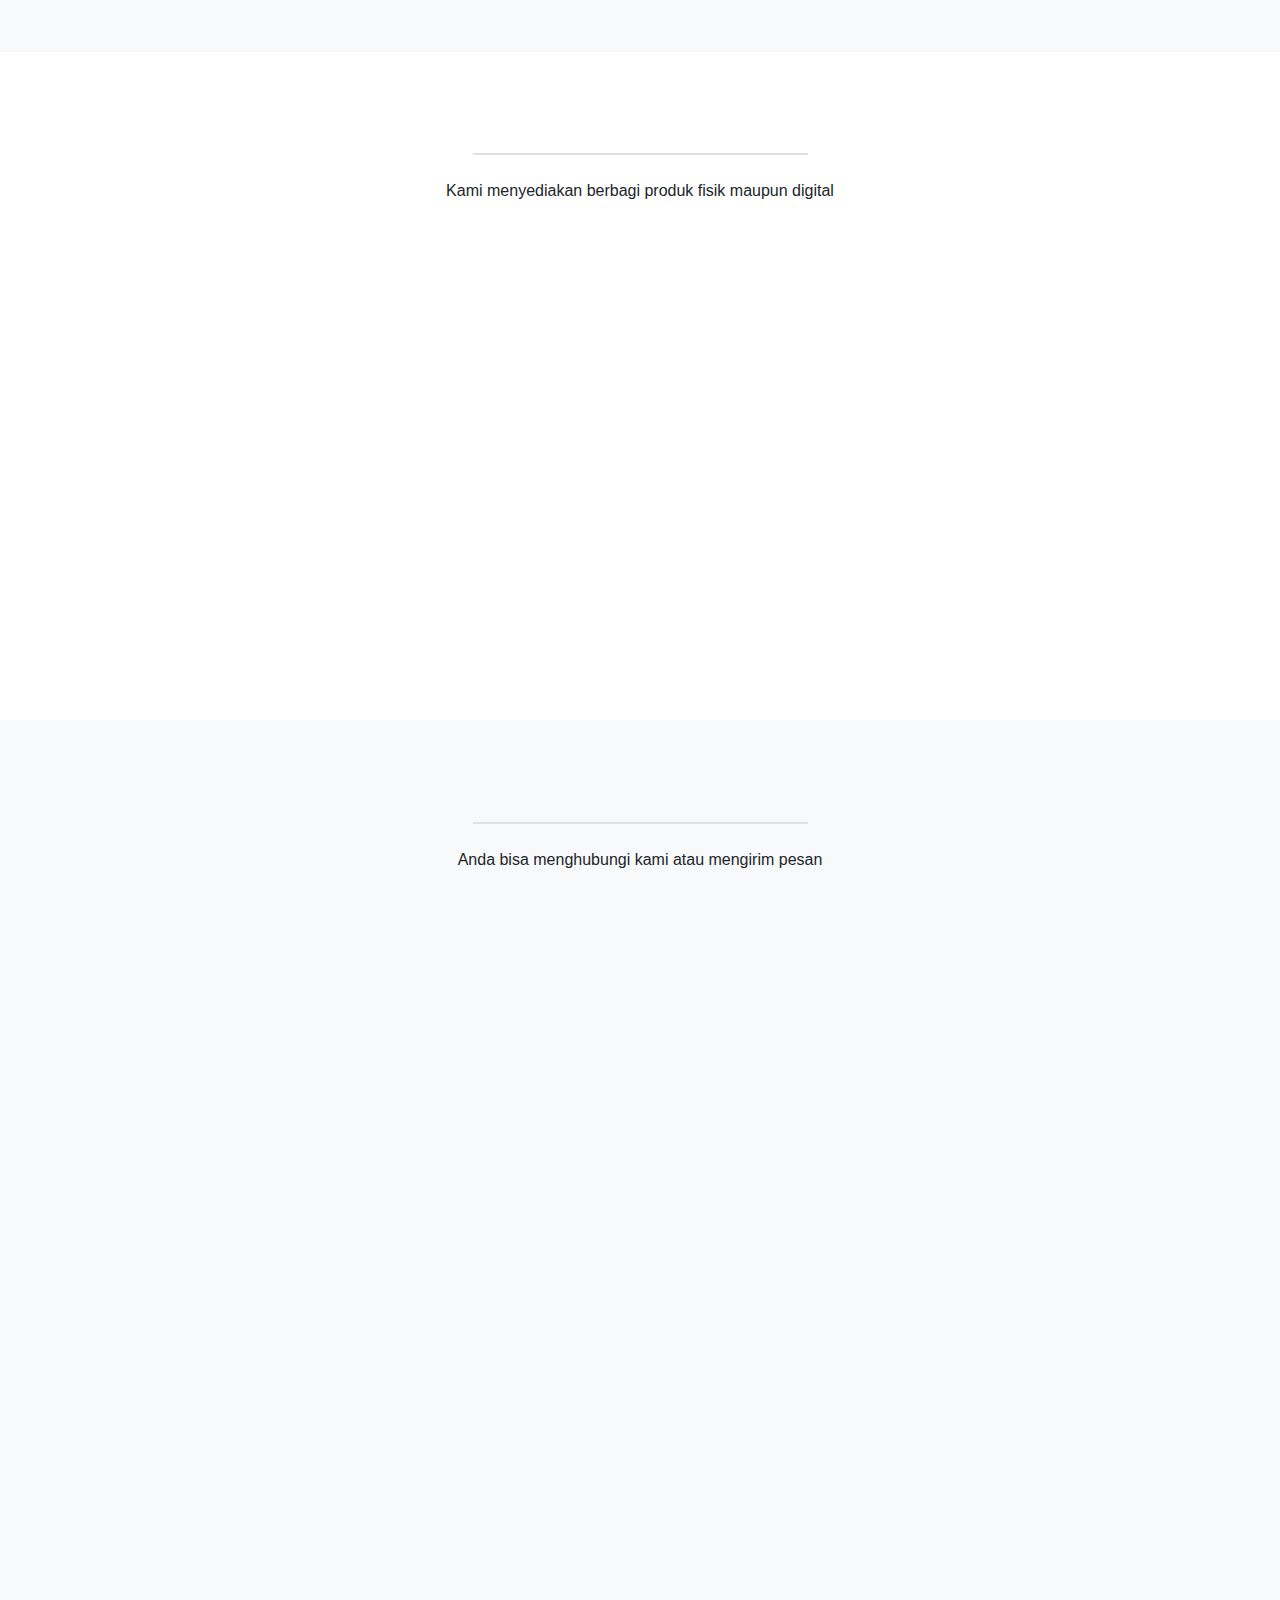
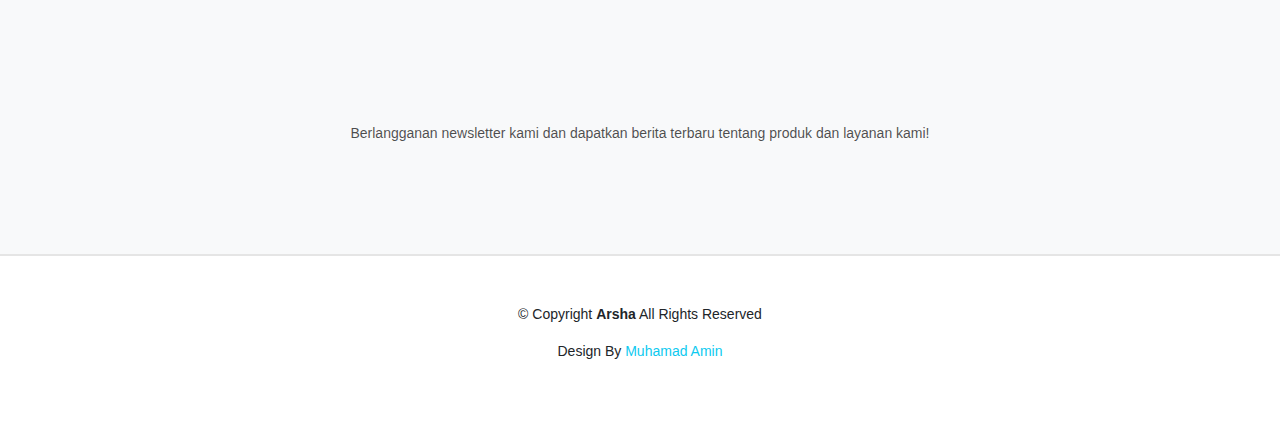
==== commit 14e849ce: "Menambahkan Animasi menggunakan aos dan animate" ====
--- a/index.html
+++ b/index.html
@@ -10,6 +10,8 @@
     <link rel="stylesheet" href="fontawesome/css/all.min.css">
     <link rel="stylesheet" href="assets/css/lightbox.min.css">
     <link rel="shortcut icon" href="assets/img/apple-touch-icon.png" type="image/x-icon">
+    <link rel="stylesheet" href="assets/css/animate.min.css">
+    <link rel="stylesheet" href="assets/css/aos.css">
     <link rel="stylesheet" href="assets/css/style.css">
     <link rel="stylesheet" href="assets/css/responsive.css">
 </head>
@@ -18,7 +20,7 @@
 
     <!-- Header Start -->
     <header>
-        <nav class="navbar navbar-expand-lg navbar-dark bg-tranparent fixed-top">
+        <nav class="navbar navbar-expand-lg navbar-dark bg-tranparent fixed-top animate__animated animate__fadeInDown">
             <div class="container">
                 <a class="navbar-brand" href="#">ARSHA</a>
                 <button class="navbar-toggler d-lg-none" type="button" data-bs-toggle="collapse"
@@ -64,18 +66,24 @@
                 <div class="row h-100">
                     <div class="col-md-6 text-white d-flex align-items-center mt-5 mt-md-0">
                         <div>
-                            <h2 class="display-4">Solusi Lebih Baik Untuk Bisnis Anda</h2>
-                            <h4 class="text-subhome display-7">
+                            <h2 class="display-4 animate__animated animate__fadeInUp animate__delay-1s">
+                                Solusi Lebih Baik Untuk Bisnis Anda
+                            </h2>
+                            <h4 class="text-white-50 display-7 animate__animated animate__fadeInUp animate__delay-1s">
                                 Kami adalah tim desainer berbakat yang membuat website dengan berbagai teknologi.
                             </h4>
 
                             <div class="mt-5">
-                                <button class="btn btn-info btn-lg text-white">Mulai</button>
+                                <button
+                                    class="btn btn-info btn-lg text-white animate__animated animate__fadeInUp animate__delay-1s">
+                                    Mulai Sekarang
+                                </button>
                             </div>
                         </div>
                     </div>
                     <div class="col-md-6 d-flex align-items-center">
-                        <img src="assets/img/hero-img.png" class="img-fluid" alt="">
+                        <img src="assets/img/hero-img.png"
+                            class="img-fluid animate__animated animate__fadeInUp animate__delay-1s" alt="">
                     </div>
                 </div>
             </div>
@@ -86,13 +94,20 @@
         <section id="client" class="container-fluid bg-light py-4 client">
             <div class="container">
                 <div class="row gx-2 justify-content-center">
-                    <img src="assets/img/clients/client-1.png" class="mx-auto mb-md-0 mb-2" alt="">
-                    <img src="assets/img/clients/client-2.png" class="mx-auto mb-md-0 mb-2" alt="">
-                    <img src="assets/img/clients/client-3.png" class="mx-auto mb-md-0 mb-2" alt="">
-                    <img src="assets/img/clients/client-4.png" class="mx-auto mb-md-0 mb-2" alt="">
-                    <img src="assets/img/clients/client-5.png" class="mx-auto mb-md-0 mb-2" alt="">
-                    <img src="assets/img/clients/client-7.png" class="mx-auto mb-md-0 mb-2" alt="">
-                    <img src="assets/img/clients/client-8.png" class="mx-auto mb-md-0 mb-2" alt="">
+                    <img src="assets/img/clients/client-1.png" class="mx-auto mb-md-0 mb-2" alt="" data-aos="zoom-in"
+                        data-aos-duration="1000" data-aos-delay="200">
+                    <img src="assets/img/clients/client-2.png" class="mx-auto mb-md-0 mb-2" alt="" data-aos="zoom-in"
+                        data-aos-duration="1000" data-aos-delay="300">
+                    <img src="assets/img/clients/client-3.png" class="mx-auto mb-md-0 mb-2" alt="" data-aos="zoom-in"
+                        data-aos-duration="1000" data-aos-delay="400">
+                    <img src="assets/img/clients/client-4.png" class="mx-auto mb-md-0 mb-2" alt="" data-aos="zoom-in"
+                        data-aos-duration="1000" data-aos-delay="500">
+                    <img src="assets/img/clients/client-5.png" class="mx-auto mb-md-0 mb-2" alt="" data-aos="zoom-in"
+                        data-aos-duration="1000" data-aos-delay="600">
+                    <img src="assets/img/clients/client-7.png" class="mx-auto mb-md-0 mb-2" alt="" data-aos="zoom-in"
+                        data-aos-duration="1000" data-aos-delay="700">
+                    <img src="assets/img/clients/client-8.png" class="mx-auto mb-md-0 mb-2" alt="" data-aos="zoom-in"
+                        data-aos-duration="1000" data-aos-delay="800">
                 </div>
             </div>
         </section>
@@ -101,12 +116,12 @@
         <!-- About Start -->
         <section id="about" class="container-fluid about py-5">
             <div class="container">
-                <h2 class="text-center fw-bold about-title">ABOUT US</h2>
+                <h2 class="text-center fw-bold about-title" data-aos="fade-up" data-aos-duration="1000">ABOUT US</h2>
                 <div class="d-flex justify-content-center">
                     <div class="border"></div>
                 </div>
                 <div class="row mt-5">
-                    <div class="col-md-6">
+                    <div class="col-md-6" data-aos="fade-right" data-aos-duration="1000" data-aos-delay="400">
                         <p>
                             Perusahaan <b>Arsha</b> adalah Perusahaan yang bergerak di bidang teknologi. kami
                             menyediakan berbagai layanan teknologi seperti instalasi jaringan komputer, pembuatan
@@ -128,7 +143,7 @@
                             </li>
                         </ul>
                     </div>
-                    <div class="col-md-6">
+                    <div class="col-md-6" data-aos="fade-left" data-aos-duration="1000" data-aos-delay="400">
                         <p>
                             Perusahaan kami berdiri sebagai solusi untuk masyarakat, UMKM dan Perusahaan yang ingin
                             beralih dari yang tradisional menjadi bisa mengandalkan teknologi. Kami sangat yakin kalau
@@ -149,7 +164,7 @@
             <div class="container">
                 <div class="row">
 
-                    <div class="col-lg-6 moto-text">
+                    <div class="col-lg-6 moto-text" data-aos="fade-right" data-aos-duration="1000" data-aos-delay="400">
                         <h2 class="fs-2">Visi dan Misi Dari <span class="fw-bold">Arsha</span>
                         </h2>
                         <p>
@@ -216,7 +231,8 @@
                         </div>
                     </div>
 
-                    <div class="col-lg-5 offset-md-1">
+                    <div class="col-lg-5 offset-md-1" data-aos="fade-left" data-aos-duration="1000"
+                        data-aos-delay="400">
                         <img src="assets/img/why-us.png" class="img-fluid mt-5" alt="">
                     </div>
                 </div>
@@ -227,7 +243,9 @@
         <!-- Services Start -->
         <section id="services" class="container-fluid bg-light py-5 services">
             <div class="container">
-                <h2 class="text-center fw-bold services-title">SERVICES</h2>
+                <h2 class="text-center fw-bold services-title" data-aos="fade-up" data-aos-duration="1000">
+                    SERVICES
+                </h2>
                 <div class="d-flex justify-content-center mb-4">
                     <div class="border"></div>
                 </div>
@@ -236,7 +254,8 @@
                 </p>
                 <div class="row gap-4 justify-content-center">
 
-                    <div class="col-sm-6 col-md-4 col-lg-3 py-5 px-4 bg-white services-card">
+                    <div class="col-sm-6 col-md-4 col-lg-3 py-5 px-4 bg-white services-card" data-aos="fade-up"
+                        data-aos-duration="1000" data-aos-delay="200">
                         <a href="">
                             <i class="fa-solid fa-chart-line text-info fs-2 mb-3"></i>
                             <h5 class="card-title mb-md-3">Analisi Data</h5>
@@ -246,7 +265,8 @@
                         </a>
                     </div>
 
-                    <div class="col-sm-6 col-md-4 col-lg-3 py-5 px-4 bg-white services-card">
+                    <div class="col-sm-6 col-md-4 col-lg-3 py-5 px-4 bg-white services-card" data-aos="fade-up"
+                        data-aos-duration="1000" data-aos-delay="300">
                         <a href="">
                             <i class="fa-solid fa-boxes-stacked text-info fs-2 mb-3"></i>
                             <h5 class="card-title mb-md-3">Server Hosting</h5>
@@ -256,7 +276,8 @@
                         </a>
                     </div>
 
-                    <div class="col-sm-6 col-md-4 col-lg-3 py-5 px-4 bg-white services-card">
+                    <div class="col-sm-6 col-md-4 col-lg-3 py-5 px-4 bg-white services-card" data-aos="fade-up"
+                        data-aos-duration="1000" data-aos-delay="400">
                         <a href="">
                             <i class="fa-solid fa-calendar-days text-info fs-2 mb-3"></i>
                             <h5 class="card-title mb-md-3">Mengatur Jadwal</h5>
@@ -266,7 +287,8 @@
                         </a>
                     </div>
 
-                    <div class="col-sm-6 col-md-4 col-lg-3 py-5 px-4 bg-white services-card">
+                    <div class="col-sm-6 col-md-4 col-lg-3 py-5 px-4 bg-white services-card" data-aos="fade-up"
+                        data-aos-duration="1000" data-aos-delay="500">
                         <a href="">
                             <i class="fa-solid fa-signal text-info fs-2 mb-3"></i>
                             <h5 class="card-title mb-md-3">Jaringan</h5>
@@ -277,7 +299,8 @@
                         </a>
                     </div>
 
-                    <div class="col-sm-6 col-md-4 col-lg-3 py-5 px-4 bg-white services-card">
+                    <div class="col-sm-6 col-md-4 col-lg-3 py-5 px-4 bg-white services-card" data-aos="fade-right"
+                        data-aos-duration="1000" data-aos-delay="600">
                         <a href="">
                             <i class="fas fa-palette text-info fs-2 mb-3"></i>
                             <h5 class="card-title mb-md-3">Design</h5>
@@ -296,7 +319,7 @@
         <!-- Call To Action Start -->
         <section id="call" class="container-fluid call">
             <div class="container">
-                <div class="row justify-content-center">
+                <div class="row justify-content-center" data-aos="zoom-in" data-aos-duration="1000">
                     <div class="col-md-12 col-lg-9 text-white">
                         <h3 class="fw-bold">Call To Action</h3>
                         <p>
@@ -315,7 +338,9 @@
         <!-- Portfolio Start -->
         <section id="portfolio" class="container-fluid bg-light py-5 portfolio">
             <div class="container">
-                <h2 class="text-center fw-bold portfolio-title">PORTFOLIO</h2>
+                <h2 class="text-center fw-bold portfolio-title" data-aos="fade-up" data-aos-duration="1000">
+                    PORTFOLIO
+                </h2>
                 <div class="d-flex justify-content-center mb-4">
                     <div class="border"></div>
                 </div>
@@ -324,19 +349,22 @@
                 </p>
 
                 <div class="row justify-content-center">
-                    <div class="col-sm-6 col-md-4 col-lg-3 mb-3 mb-md-0">
+                    <div class="col-sm-6 col-md-4 col-lg-3 mb-3 mb-md-0" data-aos="fade-up" data-aos-duration="1000"
+                        data-aos-delay="200">
                         <button id="tombolSemuaProduk" onclick="tampilkanSemuaProduk()"
                             class="btn btn-outline-info w-100 fs-5">
                             Semua
                         </button>
                     </div>
-                    <div class="col-sm-6 col-md-4 col-lg-3 mb-3 mb-md-0">
+                    <div class="col-sm-6 col-md-4 col-lg-3 mb-3 mb-md-0" data-aos="fade-up" data-aos-duration="1000"
+                        data-aos-delay="300">
                         <button id="tombolProdukDigital" onclick="tampilkanProdukDigital()"
                             class="btn btn-outline-info w-100 fs-5">
                             Digital
                         </button>
                     </div>
-                    <div class="col-sm-6 col-md-4 col-lg-3 mb-3 mb-md-0">
+                    <div class="col-sm-6 col-md-4 col-lg-3 mb-3 mb-md-0" data-aos="fade-up" data-aos-duration="1000"
+                        data-aos-delay="400">
                         <button id="tombolProdukMewah" onclick="tampilkanProdukMewah()"
                             class="btn btn-outline-info w-100 fs-5">
                             Mewah
@@ -346,35 +374,45 @@
 
                 <div id="semuaProduk">
                     <div class="row justify-content-center mt-5">
-                        <div class="col-sm-6 col-md-4 col-lg-3 mb-3">
+
+                        <div class="col-sm-6 col-md-4 col-lg-3 mb-3" data-aos="fade-up" data-aos-duration="1000"
+                            data-aos-delay="300">
                             <a href="assets/img/portfolio/app-1.jpg" data-lightbox="Analisis Data"
                                 data-title="Analisis Data">
                                 <img src="assets/img/portfolio/app-1.jpg" class="img-fluid" alt="">
                             </a>
                         </div>
-                        <div class="col-sm-6 col-md-4 col-lg-3 mb-3">
+
+                        <div class="col-sm-6 col-md-4 col-lg-3 mb-3" data-aos="fade-up" data-aos-duration="1000"
+                            data-aos-delay="400">
                             <a href="assets/img/portfolio/books-1.jpg" data-lightbox="Books" data-title="Books">
                                 <img src="assets/img/portfolio/books-1.jpg" class="img-fluid" alt="">
                             </a>
                         </div>
-                        <div class="col-sm-6 col-md-4 col-lg-3 mb-3">
+
+                        <div class="col-sm-6 col-md-4 col-lg-3 mb-3" data-aos="fade-up" data-aos-duration="1000"
+                            data-aos-delay="500">
                             <a href="assets/img/portfolio/branding-1.jpg" data-lightbox="branding"
                                 data-title="branding">
                                 <img src="assets/img/portfolio/branding-1.jpg" class="img-fluid" alt="">
                             </a>
                         </div>
-                        <div class="col-sm-6 col-md-4 col-lg-3 mb-3">
+
+                        <div class="col-sm-6 col-md-4 col-lg-3 mb-3" data-aos="fade-up" data-aos-duration="1000"
+                            data-aos-delay="600">
                             <a href="assets/img/portfolio/product-1.jpg" data-lightbox="Jam Tangan"
                                 data-title="Jam Tangan">
                                 <img src="assets/img/portfolio/product-1.jpg" class="img-fluid" alt="">
                             </a>
                         </div>
+
                     </div>
                 </div>
 
                 <div id="produkDigital">
                     <div class="row justify-content-center mt-5">
-                        <div class="col-sm-6 col-md-4 col-lg-3 mb-3">
+                        <div class="col-sm-6 col-md-4 col-lg-3 mb-3" data-aos="fade-up" data-aos-duration="1000"
+                            data-aos-delay="300">
                             <a href="assets/img/portfolio/app-1.jpg" data-lightbox="Analisis Data"
                                 data-title="Analisis Data">
                                 <img src="assets/img/portfolio/app-1.jpg" class="img-fluid" alt="">
@@ -385,18 +423,21 @@
 
                 <div id="produkMewah">
                     <div class="row justify-content-center mt-5">
-                        <div class="col-sm-6 col-md-4 col-lg-3 mb-3">
+                        <div class="col-sm-6 col-md-4 col-lg-3 mb-3" data-aos="fade-up" data-aos-duration="1000"
+                            data-aos-delay="300">
                             <a href="assets/img/portfolio/books-1.jpg" data-lightbox="Books" data-title="Books">
                                 <img src="assets/img/portfolio/books-1.jpg" class="img-fluid" alt="">
                             </a>
                         </div>
-                        <div class="col-sm-6 col-md-4 col-lg-3 mb-3">
+                        <div class="col-sm-6 col-md-4 col-lg-3 mb-3" data-aos="fade-up" data-aos-duration="1000"
+                            data-aos-delay="400">
                             <a href="assets/img/portfolio/branding-1.jpg" data-lightbox="branding"
                                 data-title="branding">
                                 <img src="assets/img/portfolio/branding-1.jpg" class="img-fluid" alt="">
                             </a>
                         </div>
-                        <div class="col-sm-6 col-md-4 col-lg-3 mb-3">
+                        <div class="col-sm-6 col-md-4 col-lg-3 mb-3" data-aos="fade-up" data-aos-duration="1000"
+                            data-aos-delay="500">
                             <a href="assets/img/portfolio/product-1.jpg" data-lightbox="Jam Tangan"
                                 data-title="Jam Tangan">
                                 <img src="assets/img/portfolio/product-1.jpg" class="img-fluid" alt="">
@@ -412,7 +453,9 @@
         <!-- Team Start -->
         <section id="team" class="container-fluid bg-light py-5 team">
             <div class="container">
-                <h2 class="text-center fw-bold team-title">TEAM</h2>
+                <h2 class="text-center fw-bold team-title" data-aos="fade-up" data-aos-duration="1000">
+                    TEAM
+                </h2>
                 <div class="d-flex justify-content-center mb-4">
                     <div class="border"></div>
                 </div>
@@ -422,7 +465,7 @@
 
                 <div class="row gap-5 justify-content-center">
 
-                    <div class="col-lg-6">
+                    <div class="col-lg-6" data-aos="fade-up" data-aos-duration="1000" data-aos-delay="300">
                         <div class="bg-white p-4 row card-team">
                             <a href="assets/img/team/team-1.jpg" data-lightbox="Walter White" data-title="Walter White"
                                 class="col-lg-5 text-center">
@@ -452,7 +495,7 @@
                         </div>
                     </div>
 
-                    <div class="col-lg-6">
+                    <div class="col-lg-6" data-aos="fade-up" data-aos-duration="1000" data-aos-delay="400">
                         <div class="bg-white p-4 row card-team">
                             <a href="assets/img/team/team-2.jpg" data-lightbox="Sarah Jhonson"
                                 data-title="Sarah Jhonson" class="col-lg-5 text-center">
@@ -482,7 +525,7 @@
                         </div>
                     </div>
 
-                    <div class="col-lg-6">
+                    <div class="col-lg-6" data-aos="fade-up" data-aos-duration="1000" data-aos-delay="500">
                         <div class="bg-white p-4 row card-team">
                             <a href="assets/img/team/team-3.jpg" data-lightbox="William Anderson"
                                 data-title="William Anderson" class="col-lg-5 text-center">
@@ -513,7 +556,7 @@
                         </div>
                     </div>
 
-                    <div class="col-lg-6">
+                    <div class="col-lg-6" data-aos="fade-up" data-aos-duration="1000" data-aos-delay="600">
                         <div class="bg-white p-4 row card-team">
                             <a href="assets/img/team/team-4.jpg" data-lightbox="Amanda Jepson"
                                 data-title="Amanda Jepson" class="col-lg-5 text-center">
@@ -551,7 +594,9 @@
         <!-- Products Start -->
         <section id="products" class="container-fluid py-5 products">
             <div class="container">
-                <h2 class="text-center fw-bold products-title">PRODUCTS</h2>
+                <h2 class="text-center fw-bold products-title" data-aos="fade-up" data-aos-duration="1000">
+                    PRODUCTS
+                </h2>
                 <div class="d-flex justify-content-center mb-4">
                     <div class="border"></div>
                 </div>
@@ -561,7 +606,8 @@
 
                 <div class="row justify-content-center">
 
-                    <div class="col-sm-6 col-md-4 col-lg-3 mb-3">
+                    <div class="col-sm-6 col-md-4 col-lg-3 mb-3" data-aos="fade-up" data-aos-duration="1000"
+                        data-aos-delay="400">
                         <div class="card text-center">
                             <a href="assets/img/portfolio/app-1.jpg" data-lightbox="App Mobile" data-title="App Mobile">
                                 <img class="card-img-top img-fluid" src="assets/img/portfolio/app-1.jpg" alt="App" />
@@ -575,7 +621,8 @@
 
                     </div>
 
-                    <div class="col-sm-6 col-md-4 col-lg-3 mb-3">
+                    <div class="col-sm-6 col-md-4 col-lg-3 mb-3" data-aos="fade-up" data-aos-duration="1000"
+                        data-aos-delay="400">
                         <div class="card text-center">
                             <a href="assets/img/portfolio/books-1.jpg" data-lightbox="Book Psikology"
                                 data-title="Book Psikology">
@@ -591,7 +638,8 @@
 
                     </div>
 
-                    <div class="col-sm-6 col-md-4 col-lg-3 mb-3">
+                    <div class="col-sm-6 col-md-4 col-lg-3 mb-3" data-aos="fade-up" data-aos-duration="1000"
+                        data-aos-delay="400">
                         <div class="card text-center">
                             <a href="assets/img/portfolio/branding-1.jpg" data-lightbox="Branding"
                                 data-title="Branding">
@@ -607,7 +655,8 @@
 
                     </div>
 
-                    <div class="col-sm-6 col-md-4 col-lg-3 mb-3">
+                    <div class="col-sm-6 col-md-4 col-lg-3 mb-3" data-aos="fade-up" data-aos-duration="1000"
+                        data-aos-delay="400">
                         <div class="card text-center">
                             <a href="assets/img/portfolio/product-1.jpg" data-lightbox="Jam Tangan Rolex"
                                 data-title="Jam Tangan Rolex">
@@ -625,7 +674,8 @@
 
                 </div>
                 <!-- Pagination Start -->
-                <div class="d-flex justify-content-end mt-3">
+                <div class="d-flex justify-content-end mt-3" data-aos="fade-up" data-aos-duration="1000"
+                    data-aos-delay="450">
                     <nav aria-label="Page navigation example">
                         <ul class="pagination">
                             <li class="page-item">
@@ -652,7 +702,9 @@
         <!-- Contact Start -->
         <section id="contact" class="container-fluid bg-light py-5 contact">
             <div class="container">
-                <h2 class="text-center fw-bold contact-title">CONTACT</h2>
+                <h2 class="text-center fw-bold contact-title" data-aos="fade-up" data-aos-duration="1000">
+                    CONTACT
+                </h2>
                 <div class="d-flex justify-content-center mb-4">
                     <div class="border"></div>
                 </div>
@@ -662,7 +714,8 @@
 
                 <div class="row">
 
-                    <div class="col-lg-4 bg-white p-5 mb-5 mb-lg-0 card-contact">
+                    <div class="col-lg-4 bg-white p-5 mb-5 mb-lg-0 card-contact" data-aos="fade-right"
+                        data-aos-duration="1000" data-aos-delay="400">
 
                         <div class="w-100 mb-3 item-info">
                             <i class="fa-solid fa-location-dot fs-5 p-3 me-2 icon"></i>
@@ -695,7 +748,8 @@
 
                     </div>
 
-                    <div class="col-lg-7 offset-lg-1 bg-white p-5 card-contact">
+                    <div class="col-lg-7 offset-lg-1 bg-white p-5 card-contact" data-aos="fade-left"
+                        data-aos-duration="1000" data-aos-delay="400">
                         <form action="" method="post">
                             <div class="row gy-4">
                                 <div class="col-md-6">
@@ -732,11 +786,14 @@
         <!-- Subscibe Start -->
         <section id="subscribe" class="container-fluid bg-light py-5 subscribe">
             <div class="container text-center">
-                <h2 class="mb-4">Join Our Newsletter</h2>
+                <h2 class="mb-4" data-aos="fade-up" data-aos-duration="1000">
+                    Join Our Newsletter
+                </h2>
                 <p>
                     Berlangganan newsletter kami dan dapatkan berita terbaru tentang produk dan layanan kami!
                 </p>
-                <div class="col-md-10 col-lg-6 mx-auto mt-4">
+                <div class="col-md-10 col-lg-6 mx-auto mt-4" data-aos="fade-up" data-aos-duration="1000"
+                    data-aos-delay="400">
                     <form action="" method="post">
                         <div class="input-group">
                             <input type="text" class="form-control" placeholder="" aria-label="Button"
@@ -766,6 +823,10 @@
     <script src="fontawesome/js/all.min.js"></script>
     <script src="assets/js/lightbox-plus-jquery.min.js"></script>
     <script src="assets/js/script.js"></script>
+    <script src="assets/js/aos.js"></script>
+    <script>
+        AOS.init();
+    </script>
 </body>
 
 </html>--- a/assets/css/style.css
+++ b/assets/css/style.css
@@ -63,12 +63,26 @@
     width: 100%;
 }
 
+.home h2 {
+    --animate-delay: 0.7s;
+}
+
+.home h4 {
+    --animate-delay: 1.1s;
+}
+
+.home button {
+    --animate-delay: 1.5s;
+}
+
+.home img {
+    --animate-delay: 1.1s;
+}
+
 @media screen and (min-width: 1322px) {
-    .home {height: 80vh;}
-}
-
-.home .text-subhome {
-    color: rgba(255, 255, 255, 0.6);
+    .home {
+        height: 80vh;
+    }
 }
 
 /* Home End */
@@ -92,6 +106,7 @@
     width: 335px;
     text-align: center;
 }
+
 
 .about ul li {
     list-style: none;
